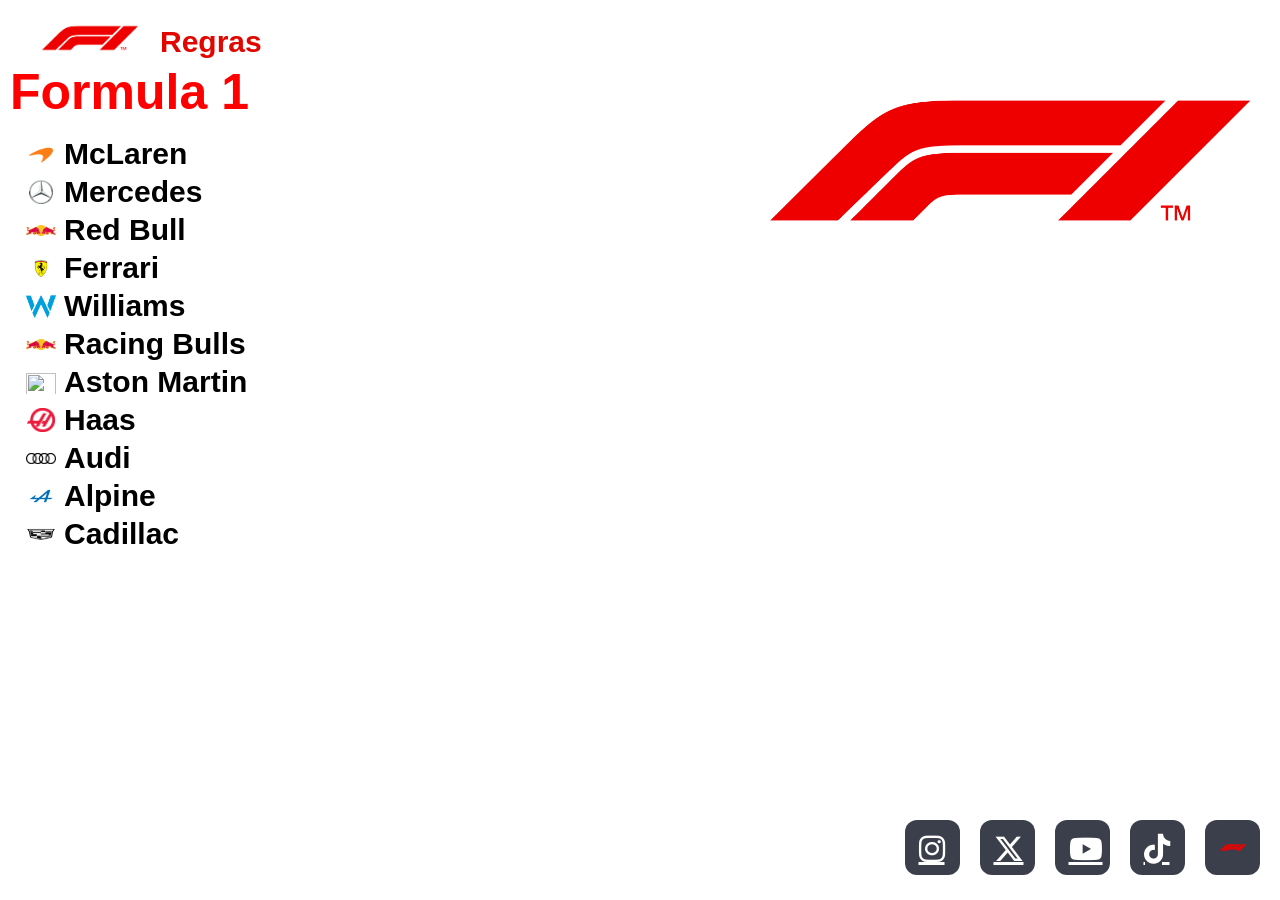
==== index.html @ 54fd1933 "Update index.html" ====
<!DOCTYPE html>
<html lang="pt-BR">
<head>
    <meta name="viewpoint" content="width=device-width,initial-scale=1.0">
    <meta charset="UTF-8">
    <title>Formula 1</title>
    <link rel="stylesheet" href="stylemain.css">
    <link rel="stylesheet" href="https://cdnjs.cloudflare.com/ajax/libs/font-awesome/6.5.0/css/all.min.css">
</head>
<body>

    <img src="logos/F1-logo.png" alt="F1 Logo" class="logo-formula1">


    <!-- Barra superior -->
    <div class="barra-topo">
        <a href="index.html" class="logo-home">
            <img src="logos/F1-logo.png" alt="F1">
       </a>

	   <a href="F1.html" class="regras">Regras</a>
    </div>

    <h1 class="titulo-menu">Formula 1</h1>

        
    </header>

    <!-- Aqui começa seu conteúdo (grid das equipes etc) -->
    <div class="conteudo">
       


    <div class="redes-f1">
      <a href="https://www.instagram.com/f1" target="_blank">
        <i class="fa-brands fa-instagram"></i>
      </a>
      <a href="https://twitter.com/F1" target="_blank">
        <i class="fa-brands fa-x-twitter"></i>
      </a>
      <a href="https://www.youtube.com/@Formula1" target="_blank">
        <i class="fa-brands fa-youtube"></i>
      </a>
      <a href="https://www.tiktok.com/@f1" target="_blank">
        <i class="fa-brands fa-tiktok"></i>
      </a>
      <a href="https://www.formula1.com/en/latest/article/the-state-of-play-at-every-f1-team-ahead-of-the-new-season.3JaqNQ8J9kSNCqtyzvw5ne" target="_blank">
        <img src="logos/F1-logo.png" alt="F1">
      </a>
    </div>

  

    <div class="container">
    
 <ul class="menu">
 <li>
 
  <a href="mclaren.html">
    <img src="icons/mclaren.png" class="team-icon"> McLaren
  </a>
</li>

<li>
  <a href="mercedes.html">
    <img src="icons/Mercedesa.png" class="team-icon"> Mercedes
  </a>

</li>

<li>
  <a href="redbull.html">
    <img src="icons/RB.png" class="team-icon"> Red Bull
  </a>
</li>


<li>
  <a href="ferrari.html">
    <img src="logos/ferrari.png" class="team-icon"> Ferrari
  </a>
</li>


<li>
  <a href="williams.html">
    <img src="icons/WilliamsF1.png" class="team-icon"> Williams
  </a>
</li>


<li>
  <a href="racingbulls.html">
    <img src="icons/RB.png" class="team-icon"> Racing Bulls
  </a>
</li>


<li>
  <a href="aston.html">
    <img src="logo/aston.png" class="team-icon"> Aston Martin
  </a>
</li>


<li>
  <a href="haas.html">
    <img src="icons/HaasF1.png" class="team-icon"> Haas
  </a>
</li>


<li>
  <a href="audi.html">
    <img src="icons/audif1.png" class="team-icon"> Audi
  </a>

</li>

<li>
  <a href="alpine.html">
    <img src="icons/Alpinef1.png" class="team-icon"> Alpine
  </a>
</li>


<li>
  <a href="cadillac.html">
    <img src="icons/Cadillacf1.png" class="team-icon"> Cadillac
  </a>
  </li>
  
 </ul>
 

</div>
  

    <script src="script.js"></script>
</body>

</html>
---- stylemain.css ----
Body {

	
	font-family: arial, helvetica, sans-serif;
	margin: 30px;
	padding: 0px;
}

p{
	color: red;
	font-size: 60px;
	text-align: center;
	text-transform: capitalize;

}

h6 {
	margin-top:200px;
	font-size:40px;
	
}

a{
	font-size:30px;
	color:red;
}




.escudo-F1 {
    width: 300px;
    display: block;
    margin: 20px auto 10px auto;
}

.titulo-menu {
    text-align: left;
    font-size: 50px;
    color: red;
    margin-bottom: 30px;
	margin-top:-20px;
	margin-left:10px;
}

.container {
    text-align: center;
}

.menu {
	list-style:none;
	padding:0;
    display: flex;
    flex-direction:column;
	align-items:flex-start;
    gap: 15px;
    justify-content: center; /* centraliza os links */
    
}

.menu  li {
list-style:none;
margin-top:-17px;
margin-left:20px;

}


.menu a {
    display: inline-flex;
    align-items: center;
    gap: 8px;
    text-decoration: none;
    font-weight: bold;
    color: black;
	padding:3px 6px;
	border-radius:6px;
    transition: 0.3s;
}

.menu a:hover {
    color: red; /* seu hover vermelho */
    transform: scale(1.006);
}

.team-icon {
    width: 30px;
    height: 24px;
    object-fit: contain;
}


/* Opcional: efeito glow */
.menu a:hover::after {
    content: "";
    position: absolute;
    inset: 0;
    border-radius: 8px;
    box-shadow: 0 0 15px currentColor; /* glow usando a cor do link */
    z-index: -1;
}

.logo{
	width:120px;
	transition:0.3s;
	cursor:pointer;
}

.logo:hover{
	transform:scale(1.08);
}

.logo-formula1{
  position: absolute;
    top: 20px;
    right: 20px;
    width: 500px;
	height:auto;


}
.barra-topo {
    display: flex;
    align-items: center;
    justify-content: flex-start; /* tudo na esquerda */
    gap: 20px; /* espaço entre logo e regras */
    padding: 10px 40px;
}

/* Logo */
.logo-home img {
    width: 100px;
    cursor: pointer;
    transition: 0.3s;
}

.logo-home img:hover {
    transform: scale(1.05);
}

/* Regras */
.regras {
    text-decoration: none;
    font-weight: bold;
    font-size: 30px;
    color: #e10600;
    transition: 0.3s;
}

.regras:hover {
    color: black;
}



/* Logo */
.logo {
    width: 120px;
    transition: 0.3s;
    cursor: pointer;
}

.logo:hover {
    transform: scale(1.05);
}

.topo {
    margin-top: 10px;
}

.redes-f1 {
    position: fixed;
    bottom: 20px;
    right: 20px;
    display: flex;
    gap: 15px;
}

.redes-f1 a {
    width: 50px;
    height: 50px;
    background: #3a3f4b;
    display: flex;
    align-items: center;
    justify-content: center;
    border-radius: 12px;
    transition: 0.3s;
}

.redes-f1 a:hover {
    transform: scale(1.1);
}

.redes-f1 i,
.redes-f1 img {
    width: 28px;
    height: 28px;
    object-fit: contain;
    color: white;
}


/*regras*/
.banner-regras {
    position: relative;
    height: 500px;
    background-image: url("pilotos/pilotos.jpg");
    background-size: cover;
    background-position: center 47%;
    background-repeat: no-repeat;
    overflow: hidden;
}

/* Título no canto superior esquerdo */
.conteudo-banner-regras {
    position: absolute;
    top: 30px;
    left: 40px;
    color: white;
}

.conteudo-banner-regras h1 {
    font-size: 40px;
    letter-spacing: 3px;
    margin: 0;
}

/* Logo F1 no canto superior direito */
.logo-f1 {
    position: absolute;
    top: 20px;
    right: 20px;
    width: 200px;
}



/*pneus*/

.banner-pneu {
    position: relative;
    height: 300px;
    background-image: url("pneus/pneus.png");
    background-size: cover;
    background-position: center;
    overflow: hidden;
    display: flex;
    align-items: center;
    padding-left: 60px;
    transition: 0.4s ease;
	margin-top:300px;
}






/* Texto */
.conteudo-pneu {
    position: absolute;
	top:40px;
	left:60px;
    z-index: 2;
    color: red;
}

.conteudo-pneu h1 {
    font-size: 50px;
    margin: 0px;
    letter-spacing: 3px;
}

.conteudo-pneu p {
    font-size: 18px;
	color:#ff3c3c;
}

/* Imagem do pneu */
.img-pneu {
    position: absolute;
	top:40px;
    right: 80px;
    bottom: 0;
    height: 25%;
    transition: transform 0.5s ease;
    z-index: 2;
}

/* Hover */
.banner-pneu:hover .img-pneu {
    transform: scale(1.1) rotate(15deg);
}

.intro-pneus {
    padding: 20px 10px;
    background-color: black;
    color: #222;
    line-height: 1.6;
}

.intro-pneus p {
    font-size: 30px;

}

.tipos-pneus {
    padding: 80px 120px;
    background-color: #f4f4f4;
}

.tipos-pneus {
    padding: 80px 120px;
    background-color: #f4f4f4;
    display: grid;
    grid-template-columns: repeat(3, 1fr);
    gap: 30px;
}

.tipos-pneus h2 {
    grid-column: 1 / -1;
    font-size: 40px;
    margin-bottom: 20px;
}

.card-pneu {
    background: black;
    padding: 25px;
    border-radius: 12px;
    box-shadow: 0 8px 20px rgba(0,0,0,0.08);
    transition: 0.3s ease;
    text-align: center;
}

.card-pneu img {
    width: 80%;
    height: 180px;
    object-fit: contain;
    margin-bottom: 15px;
}

.card-pneu:hover {
    transform: translateY(-8px);
}

.card-pneu h3 {
    margin-bottom: 10px;
	color:white;
}

.card-pneu p {
    font-size: 15px;
    color: #fff;
}



.titulo-tabela{
	color:black;
	


}
.tabela-calendario {
  width: 100%;
  border-collapse: collapse;
  margin-top: 20px;
  margin-bottom:100px;

}

.tabela-calendario th, .tabela-calendario td {
  border: 3px solid #000;
  padding: 10px;
}

.tabela-calendario th {
  background-color: #222;    
  color: #fff;
}

.tabela-calendario tr:nth-child(even) {
  background-color: #f2f2f2; 
}

.tabela-calendario tr:hover {
  background-color: #ffe600;
}

.gp,
.pais{
  display: flex;
  align-items: center;
  gap: 8px;
}

.gp img{
  width: 30px;
  height: auto;
}

.pais img{
  width: 24px;
  height: auto;
}

.hero-f1 {
  background: linear-gradient(135deg, #e10600, #000);
  color: white;
  padding: 40px;
  border-radius: 12px;
  margin-bottom: 30px;
  text-align: center;
}

.hero-f1 h1 {
  font-size: 70px;
  margin-bottom: 10px;
  color:#e10600;
}

.hero-f1 p {
  font-size: 30px;
  opacity: 0.9;
}

.fim-semana-f1 {
  display: flex;
  justify-content: space-around;
  gap: 20px;
  margin: 50px 0;
  flex-wrap: wrap;
  margin-top:300px;
}

.card-fim-semana {
  position: relative;
  width: 300px;
  background-color: #1e1e1e;
  color: white;
  border-radius: 15px;
  overflow: hidden;
  text-align: center;
  transition: transform 0.3s ease;
}

.card-fim-semana:hover {
  transform: scale(1.05);
}

.card-fim-semana img {
  width: 100%;
  height: 200px;
  object-fit: cover;
}

.card-fim-semana h2 {
  margin: 15px 0 10px;
  font-size: 20px;
}

.card-fim-semana p {
  font-size: 14px;
  padding: 0 10px 15px;
  line-height: 1.5;
}
.card-fim-semana:nth-child(4) {
    border: 2px solid #e10600;
}


.pontuacao-f1 {
  display: flex;
  justify-content: center;
  gap: 40px;
  padding: 60px 10%;
  flex-wrap: wrap;
  margin-top:200px;
}

.card-pontos {
  background-color: #1e1e1e;
  color: white;
  width: 330px;
  padding: 15px;
  border-radius: 15px;
  transition: 0.3s;
}

.card-pontos h2 {
  margin-bottom: 15px;
  font-size: 20px;
  color: #e10600;
}

.card-pontos ul {
  list-style: none;
  padding: 0;
}

.card-pontos li {
  padding: 5px 0;
  border-bottom: 1px solid #333;
}

.card-pontos:hover {
  transform: scale(1.05);
}

.sprint {
  border: 2px solid #e10600;
}


.bandeiras {
  padding: 60px 20px;
  text-align: center;
}

.container-cards {
  display: flex;
  justify-content: center;
  gap: 30px;
  flex-wrap: wrap;
}

.card {
  width: 300px;
  background: black;
  border-radius: 15px;
  overflow: hidden;
  box-shadow: 0 8px 20px rgba(0,0,0,0.15);
  transition: 0.3s;
}

.card:hover {
  transform: translateY(-10px);
}

.card img {
  width: 100%;
  height: 180px;
  object-fit: cover;
}

.card h3 {
  margin: 15px 0 10px;
  color:red;
}

.card p {
  padding: 0 15px 20px;
  font-size: 15px;
}

/* Seção */
.regras-corrida {
  padding: 60px 20px;
  text-align: center;
}

/* Container que organiza lado a lado */
.container-regras {
  display: flex;
  justify-content: center;
  gap: 30px;
  flex-wrap: wrap;
}

/* Card */
.card-regra {
  width: 280px;
  background: #1e1e1e;
  color: white;
  border-radius: 15px;
  overflow: hidden;
  box-shadow: 0 8px 20px rgba(0,0,0,0.3);
  transition: 0.3s;
}

/* Efeito hover */
.card-regra:hover {
  transform: translateY(-10px);
}

/* Imagem */
.card-regra img {
  width: 100%;
  height: 170px;
  object-fit: cover;
}

/* Título */
.card-regra h3 {
  margin: 15px 0 10px;
  font-size: 18px;
  color: #e10600;
}

/* Texto */
.card-regra p {
  padding: 0 15px 20px;
  font-size: 14px;
  line-height: 1.4;
}



.card:nth-child(1) { border-top: 5px solid orange; }
.card:nth-child(2) { border-top: 5px solid yellow; }
.card:nth-child(3) { border-top: 5px solid red; }
.card:nth-child(4) { border-top: 5px solid green; }

.titulo-Safety{
	margin-top:200px;
}





.penalidades{
	padding:40px 20px;
	text-align:center;
}
.Container-penalidades{
	display:flex;
	justify-content:center;
	gap:25px;
	flex-wrap:wrap;
	align-items:flex-start;
}
.card-penalidades{
	width:160px;
	background:#1e1e1e;
	color:white;
	padding:20px;
	border-radius:15px;
	box-shadow:0 8px 20px rgba(0,0,0,0.3);
	transition:0.3s;
}
.card-penalidades:hover{
	transform:translateY(-8px);
}
.card-penalidades h3{
	color:#e10600;
	margin-bottom:30px;
	
}
.card-penalidades p {
	font-size:14px;
	line-height:1.4;
}
.titulo-secao-penalidades{
	margin-top:200px;
}

.redes-f1 {
  position: relative;
}

.redes-f1 {
  position: absolute;
  bottom: 25px;
  right: 20px;
  display: flex;
  gap: 20px;
  z-index:3;
}

.redes-f1 a {
  width: 55px;
  height: 55px;
  display: flex;
  align-items: center;
  justify-content: center;
  color:white;
  background: #3a3f4b; /* mesma cor do McLaren */
  border-radius: 12px; /* quadrado com canto arredondado */
  transition: 0.3s;
}

.redes-f1 a:hover {
  background: #DC0000;
  box-shadow:0 0 15px #DC0000;
}

.redes-f1 img {
  width: 28px;
  height: 28px;
  object-fit: contain;
}


	
 
/*mclaren*/
/* ===== BANNER ===== */
.banner-mclaren {
    position: relative;
    width: 100%;
    height: 70vh;
    overflow: hidden;
}

/* IMAGEM FUNDO */
.bg-mclaren {
    position: absolute;
    inset: 0;
    width: 100%;
    height: 100%;
    object-fit: cover;
    object-position: center;
    transition: transform 0.6s ease;
}


/* OVERLAY PAPAYA */
.banner-mclaren::after {
    content: "";
    position: absolute;
    inset: 0;
    background: linear-gradient(
        to right,
        rgba(0,0,0,0.6),
        rgba(255,135,0,0.25)
    );
    z-index: 1;
}

/* CONTEÚDO */
.conteudo-mclaren {
    position: absolute;
    inset: 0;
    z-index: 2;
}

/* NOME */
.conteudo-mclaren h1 {
    position: absolute;
    top: 40px;
    left: 40px;
    margin-top:-45px;
    font-size: 55px;
    font-weight: bold;
    letter-spacing: 3px;
    color: #FF8700;
    transition: 0.4s ease;
}

/* LINHA ANIMADA */
.conteudo-mclaren h1::after {
    content: "";
    display: block;
    width: 0;
    height: 4px;
    background: #FF8700;
    margin-top: 8px;
    transition: 0.4s ease;
}

/* LOGO */
.logo-mclaren {
    position: absolute;
    top: -40px;
    right: 40px;
    width: 300px;
    height: auto;
    transition: 0.3s ease;
}

/* TÍTULOS */
.titulos-mclaren {
    position: absolute;
    bottom: 40px;
    left: 40px;

    display: grid;
    grid-template-columns: repeat(2, auto);
    gap: 8px 25px;

    color: white;
    font-weight: bold;
}

.titulos-mclaren div {
    transition: 0.3s ease;
}

.grid-pilotos-mclaren{
    display: flex;
    justify-content: center;
    gap: 40px;
    margin-top: 200px;
}

/* ===== HOVER ===== */

/* Zoom no fundo */
.banner-mclaren:hover .bg-mclaren {
    transform: scale(1.05);
}

/* Glow papaya */
.banner-mclaren:hover h1 {
    text-shadow: 0 0 15px #FF8700;
}

/* Linha aparece */
.banner-mclaren:hover h1::after {
    width: 100%;
}

/* Títulos sobem */
.banner-mclaren:hover .titulos-mclaren div {
    transform: translateY(-5px);
}

/* Logo cresce */
.banner-mclaren:hover .logo-mclaren {
    transform: scale(1.08);
}

/* Leve brilho */
.banner-mclaren:hover {
    filter: brightness(1.05);
}

body {
    margin: 0;
    font-family: Arial, sans-serif;
}

/* Seção principal */
.info {
    width: 100%;
    padding: 60px 0;
    display: flex;
    justify-content: center;
}

body{
  margin:0;
  font-family: Arial, sans-serif;
}

.mclaren-stats{
  min-height:100vh;
  padding:80px 20px;
  text-align:center;

  background: 
    linear-gradient(to bottom, rgba(0,0,0,0.85), rgba(0,0,0,0.9)),
    url("mcl25.avif"); /* coloca sua imagem aqui */

  background-size:cover;
  background-position:center;
  background-attachment:fixed;
}

.titulo{
  color:white;
  font-size:40px;
  margin-bottom:60px;
  letter-spacing:2px;
  position:relative;
}

.titulo::after{
  content:"";
  width:150px;
  height:4px;
  background:#ff8000;
  display:block;
  margin:15px auto 0;
  box-shadow:0 0 15px #ff8000;
}

.cards{
  display:flex;
  justify-content:center;
  gap:30px;
  flex-wrap:wrap;
}

.card{
  background:rgba(20,20,20,0.95);
  width:240px;
  padding:35px 20px;
  border-radius:20px;
  color:white;
  transition:0.4s;
  border:1px solid rgba(255,128,0,0.3);
  box-shadow:0 0 20px rgba(255,128,0,0.2);
}

.card h3{
  font-size:48px;
  color:#ff8000;
  margin:0 0 15px 0;
  text-shadow:0 0 15px #ff8000;
}

.card p{
  font-size:16px;
  opacity:0.9;
}

.card:hover{
  transform:translateY(-12px);
  box-shadow:0 0 35px #ff8000;
  border:1px solid #ff8000;
}


.card-piloto-norris{
    position: relative;
    width: 700px;
    height: 250px;
    overflow: hidden;
    border-radius: 15px;
    display: block;
    text-decoration: none;
	margin-bottom:100px;
}

.card-piloto-norris img{
    width: 100%;
    height: 100%;
    object-fit: cover;
    display: block;
}


.overlay-norris,
.overlay-piastri{
    position: absolute;
    inset: 0;

    background: linear-gradient(
        to top,
        rgba(0,0,0,0.8) 0%,
        rgba(0,0,0,0.4) 50%,
        rgba(0,0,0,0.1) 100%
    );

    display: flex;
    flex-direction: column;
    justify-content: flex-end;
    align-items: center;

    padding-bottom: 30px;

    opacity: 0;
    transition: 0.4s ease;
}

.overlay-norris h2,
.overlay-piastri h2{
    color: white;
    font-size: 26px;
    margin-bottom: 5px;

    transform: translateY(20px);
    opacity: 0;
    transition: 0.4s ease;
}



.overlay-norris p,
.overlay-piastri p{
    color: white;
    font-size: 14px;
    letter-spacing: 1px;

    padding: 6px 14px;
    border: 1px solid white;
    border-radius: 20px;

    transform: translateY(20px);
    opacity: 0;
    transition: 0.4s ease;
}

.card-piloto-norris:hover .overlay-norris,
.card-piloto-piastri:hover .overlay-piastri{
    opacity: 1;
}

.card-piloto-norris:hover h2,
.card-piloto-norris:hover p,
.card-piloto-piastri:hover h2,
.card-piloto-piastri:hover p{
    transform: translateY(0);
    opacity: 1;
}

.card-piloto-norris:hover img,
.card-piloto-piastri:hover img{
    transform: scale(1.08);
    transition: 0.5s ease;
}

.card-piloto-piastri{
    position: relative;
    width: 700px;
    height: 250px;
    overflow: hidden;
    border-radius: 15px;
    display: block;
    text-decoration: none;
	margin-bottom:200px;
}

.card-piloto-piastri img{
    width: 100%;
    height: 100%;
    object-fit: cover;
    display: block;
}





.lideranca{
  padding:80px 20px;
  background:#0d0d0d;
  text-align:center;
}

.titulo-lideranca{
  font-size:36px;
  color:white;
  margin-bottom:60px;
  position:relative;
}

.titulo-lideranca::after{
  content:"";
  width:180px;
  height:4px;
  background:#ff8000;
  display:block;
  margin:15px auto 0;
  box-shadow:0 0 15px #ff8000;
}

.container-lideranca{
  display:flex;
  justify-content:center;
  gap:30px;
  flex-wrap:wrap;
}

.card-lider{
  background:#1a1a1a;
  width:260px;
  border-radius:20px;
  padding:25px 20px;
  color:white;
  transition:0.4s;
  border:1px solid rgba(255,128,0,0.3);
}

.card-lider img{
  width:100%;
  height:260px;
  object-fit:cover;
  border-radius:15px;
  margin-bottom:15px;
}

.card-lider h3{
  margin:10px 0 5px;
  font-size:20px;
}

.card-lider span{
  display:block;
  color:#ff8000;
  font-weight:bold;
  margin-bottom:10px;
}

.card-lider p{
  font-size:20px;
  opacity:0.8;
}

.card-lider:hover{
  transform:translateY(-10px);
  box-shadow:0 0 30px #ff8000;
}


.eras{
  background:#ff8000;
  color:white;
  padding:80px 20px;
  text-align:center;
}

.titulo-eras{
  font-size:38px;
  margin-bottom:50px;
  position:relative;
  color:black;
}

.titulo-eras::after{
  content:"";
  width:160px;
  height:4px;
  background:#ff8000;
  display:block;
  margin:15px auto 0;
  box-shadow:0 0 15px #000000;
}

.timeline{
  display:flex;
  justify-content:center;
  gap:15px;
  flex-wrap:wrap;
  margin-bottom:50px;
}

.timeline button{
  background:#1a1a1a;
  border:1px solid rgba(255,128,0,0.4);
  color:white;
  padding:12px 18px;
  border-radius:30px;
  cursor:pointer;
  transition:0.3s;
}

.timeline button:hover{
  background:#000000;
}

.timeline .ativo{
  background:#000000;
  box-shadow:0 0 15px #000000;
}

.conteudo-era{
  max-width:800px;
  margin:0 auto;
  animation:fade 0.4s ease-in-out;
}

.conteudo-era h3{
  font-size:28px;
  margin-bottom:20px;
}

.conteudo-era p{
  font-size:17px;
  line-height:1.6;
  opacity:0.9;
  color:black;
}

@keyframes fade{
  from{opacity:0; transform:translateY(10px);}
  to{opacity:1; transform:translateY(0);}
}




.eras {
    padding: 40px;
    text-align: center;
	color:black;
}

.titulo-eras {
    color: orange;
    margin-bottom: 20px;
}

.botoes-eras button {
    background: #222;
    color: white;
    border: 1px solid orange;
    padding: 10px 20px;
    margin: 5px;
    cursor: pointer;
    transition: 0.3s;
}

.botoes-eras button:hover {
    background: black;
    color: orange;
}

.conteudo-era {
    margin-top: 30px;
}

#mclaren-timeline {
    display: flex;
    justify-content: center;
    gap: 20px;
    flex-wrap: wrap;
    margin-top: 30px;
	color:black;
}

.mclaren-timeline-item {
    width: 200px;
    text-align: center;
	color:black;
}

.mclaren-timeline-item img {
    width: 100%;
    height: 130px;
    object-fit: cover;
    border-radius: 10px;
    transition: 0.3s;
}

.mclaren-timeline-item img:hover {
    transform: scale(1.05);
    box-shadow: 0 0 15px black;
}

.mclaren-timeline-year {
    color: black;
    font-weight: bold;
    margin-bottom: 8px;
}

.redes-banner-mclaren a {
  font-size: 32px;
  color: white;
  background: rgba(0,0,0,0.6);
  padding: 10px;
  border-radius: 10px;
 
}

.banner-mclaren {
  position: relative;
}

.redes-banner-mclaren {
  position: absolute;
  bottom: -10px;
  right: -1150px;
  display: flex;
  gap: 10px;
}

.redes-banner-mclaren img {
  width: 35px;
}

.redes-banner-mclaren a:hover {
  background: #ff8000;
  transform: scale(1.15);
}




/*mercedes*/


 /* ===== BANNER ===== */
.banner-mercedes {
    position: relative;
    width: 100%;
    height: 70vh;
    overflow: hidden;
}

/* IMAGEM FUNDO */
.bg-mercedes {
    position: absolute;
    inset: 0;
    width: 100%;
    height: 100%;
    object-fit: cover;
    object-position: center;
    transition: transform 0.6s ease;
}

/* OVERLAY */
.banner-mercedes::after {
    content: "";
    position: absolute;
    inset: 0;
    background: linear-gradient(
        to right,
        rgba(0,0,0,0.7),
        rgba(0,210,190,0.2)
    );
    z-index: 1;
}

/* CONTEÚDO */
.conteudo-mercedes {
    position: absolute;
    inset: 0;
    z-index: 2;
}

/* NOME */
.conteudo-mercedes h1 {
    position: absolute;
    top: 40px;
    left: 40px;
    margin-top:-45px;
    font-size: 50px;
    font-weight: bold;
    letter-spacing: 2px;
    color: #00D2BE;
    transition: 0.4s ease;
}

/* Linha animada */
.conteudo-mercedes h1::after {
    content: "";
    display: block;
    width: 0;
    height: 4px;
    background: #00D2BE;
    margin-top: 8px;
    transition: 0.4s ease;
}

/* LOGO */
.logo-mercedes {
    position: absolute;
    top: 40px;
    right: 40px;
    width: 300px;
    height: auto;
    transition: 0.3s ease;
	margin-top:-145px;
}

/* TÍTULOS */
.titulos-mercedes {
    position: absolute;
    bottom: 40px;
    left: 40px;

    display: grid;
    grid-template-columns: repeat(2, auto);
    gap: 8px 25px;

    color: white;
    font-weight: bold;
}

.titulos-mercedes div {
    transition: 0.3s ease;
}

/* ===== HOVER ===== */

/* Zoom no fundo */
.banner-mercedes:hover .bg-mercedes {
    transform: scale(1.05);
}

/* Glow verde */
.banner-mercedes:hover h1 {
    text-shadow: 0 0 15px #00D2BE;
}

/* Linha aparece */
.banner-mercedes:hover h1::after {
    width: 100%;
}

/* Títulos sobem */
.banner-mercedes:hover .titulos-mercedes div {
    transform: translateY(-5px);
}

/* Logo aumenta */
.banner-mercedes:hover .logo-mercedes {
    transform: scale(1.08);
}

/* Leve brilho */
.banner-mercedes:hover {
    filter: brightness(1.05);
}

.lideranca-mercedes{
  padding:80px 20px;
  background:#111111;
  text-align:center;
}

.titulo-lideranca-mercedes{
  font-size:36px;
  color:#00D2BE;
  margin-bottom:60px;
  position:relative;
}

.titulo-lideranca-mercedes::after{
  content:"";
  width:180px;
  height:4px;
  background:#000000;
  display:block;
  margin:15px auto 0;
  box-shadow:0 0 15px #00D2BE;
}

.container-lideranca-mercedes{
  display:flex;
  justify-content:center;
  gap:30px;
  flex-wrap:wrap;
}

.card-lider-mercedes{
  background:#00D2BE;
  width:260px;
  border-radius:20px;
  padding:25px 20px;
  color:white;
  transition:0.4s;
  border:1px solid rgba(255,128,0,0.3);
}

.card-lider-mercedes img{
  width:100%;
  height:260px;
  object-fit:cover;
  border-radius:15px;
  margin-bottom:15px;
}

.card-lider-mercedes h3{
  margin:10px 0 5px;
  font-size:20px;
}

.card-lider-mercedes span{
  display:block;
  color:#000000;
  font-weight:bold;
  margin-bottom:10px;
}

.card-lider-mercedes p{
  font-size:20px;
  opacity:0.8;
  color:#000000;
}

.card-lider-mercedes:hover{
  transform:translateY(-10px);
  box-shadow:0 0 30px #000000;
}

.banner-mercedes {
  position: relative;
}

.redes-banner-mercedes {
  position: absolute;
  bottom: -25px;
  right: -1150px;
  display: flex;
  gap: 20px;
}

.redes-banner-mercedes a {
  width: 55px;
  height: 55px;
  display: flex;
  align-items: center;
  justify-content: center;
  color:white;
  background: #3a3f4b; /* mesma cor do McLaren */
  border-radius: 12px; /* quadrado com canto arredondado */
  transition: 0.3s;
}

.redes-banner-mercedes a:hover {
  background: #00D2BE; /* verde Mercedes */
  transform: scale(1.1);
}

.redes-banner-mercedes img {
  width: 28px;
  height: 28px;
  object-fit: contain;
}





/*redbull*/
/* ===== BANNER ===== */
.banner-redbull {
    position: relative;
    width: 100%;
    height: 70vh;
    overflow: hidden;
}

/* IMAGEM FUNDO */
.bg-redbull {
    position: absolute;
    inset: 0;
    width: 100%;
    height: 100%;
    object-fit: cover;
    object-position: center;
    transition: transform 0.6s ease;
}

/* OVERLAY AZUL */
.banner-redbull::after {
    content: "";
    position: absolute;
    inset: 0;
    background: linear-gradient(
        to right,
        rgba(0,0,0,0.6),
        rgba(30,65,255,0.25)
    );
    z-index: 1;
}

/* CONTEÚDO */
.conteudo-redbull {
    position: absolute;
    inset: 0;
    z-index: 2;
}

/* NOME */
.conteudo-redbull h1 {
    position: absolute;
    top: 40px;
    left: 40px;
    margin-top:-45px;
    font-size: 55px;
    font-weight: bold;
    letter-spacing: 3px;
    color: #1E41FF;
    transition: 0.4s ease;
}

/* LINHA ANIMADA */
.conteudo-redbull h1::after {
    content: "";
    display: block;
    width: 0;
    height: 4px;
    background: #1E41FF;
    margin-top: 8px;
    transition: 0.4s ease;
}

/* LOGO */
.logo-redbull {
    position: absolute;
    top: 40px;
    right: 40px;
    width: 200px;
    height: auto;
    transition: 0.3s ease;
}

/* TÍTULOS */
.titulos-redbull {
    position: absolute;
    bottom: 40px;
    left: 40px;

    display: grid;
    grid-template-columns: repeat(2, auto);
    gap: 8px 25px;

    color: white;
    font-weight: bold;
}

.titulos-redbull div {
    transition: 0.3s ease;
}

/* ===== HOVER ===== */

/* Zoom no fundo */
.banner-redbull:hover .bg-redbull {
    transform: scale(1.05);
}

/* Glow azul */
.banner-redbull:hover h1 {
    text-shadow: 0 0 15px #1E41FF;
}

/* Linha aparece */
.banner-redbull:hover h1::after {
    width: 100%;
}

/* Títulos sobem */
.banner-redbull:hover .titulos-redbull div {
    transform: translateY(-5px);
}

/* Logo cresce */
.banner-redbull:hover .logo-redbull {
    transform: scale(1.08);
}

/* Leve brilho */
.banner-redbull:hover {
    filter: brightness(1.05);
}



.banner-redbull {
  position: relative;
}

.redes-banner-redbull {
  position: absolute;
  bottom: -25px;
  right: -1150px;
  display: flex;
  gap: 20px;
}

.redes-banner-redbull a {
  width: 55px;
  height: 55px;
  display: flex;
  align-items: center;
  justify-content: center;
  color:white;
  background: #3a3f4b; /* mesma cor do McLaren */
  border-radius: 12px; /* quadrado com canto arredondado */
  transition: 0.3s;
}

.redes-banner-redbull a:hover {
  background: #0600ef; /* verde Mercedes */
  transform: scale(1.1);
}

.redes-banner-redbull img {
  width: 28px;
  height: 28px;
  object-fit: contain;
}


  
/*ferrari*/


/* Banner */
.banner-ferrari {
    position: relative;
    width: 100%;
    height: 70vh;
    overflow: hidden;
}

/* SOMENTE imagem de fundo */
.bg-ferrari {
    width: 100%;
    height: 100%;
    object-fit: cover;
    object-position: center right;
    transition: transform 0.6s ease;
}

/* Overlay */
.banner-ferrari::after {
    content: "";
    position: absolute;
    inset: 0;
    background: linear-gradient(
        to right,
        rgba(0,0,0,0.2),
        rgba(220,0,0,0.25));
    z-index: 1;
	    pointer-events:none;

}

/* Conteúdo */
.conteudo-ferrari {
    position: absolute;
    inset: 0;
    z-index: 2;
}

/* Nome */
.conteudo-ferrari h1 {
    position: absolute;
    top: 40px;
    left: 40px;
    font-size: 55px;
    color: #DC0000;
    margin-top:-45px;
}

.conteudo-ferrari h1::after {
    content: "";
    display: block;
    width: 0;
    height: 4px;
    background: #DC0000;
    margin-top: 8px;
    transition: 0.4s ease;
}



/* LOGO (agora não será afetada) */
.logo-ferrari {
    position: absolute;
    top: 40px;
    right: 40px;
    width: 300px;
    height: auto;
}

/* Títulos */
.titulos-ferrari {
    position: absolute;
    bottom: 190px;
    left: 40px;

    display: grid;
    grid-template-columns: repeat(2, auto);
    gap: 8px 25px;
    
	color: white;
	font-size:18px;
	font-weight:bold;
}

/* Zoom no fundo */
.banner-ferrari:hover .bg-ferrari {
    transform: ;
}

/* Glow no nome */
.banner-ferrari:hover h1 {
    text-shadow: 0 0 15px #DC0000;
}

/* Linha animada abaixo do nome */
.banner-ferrari:hover h1::after {
    width: 100%;
}

/* Títulos sobem levemente */
.banner-ferrari:hover .titulos-ferrari div {
    transform: translateY(-5px);
}

/* Logo aumenta */
.banner-ferrari:hover .logo-ferrari {
    transform: scale(1.08);
}

.banner-ferrari {
  position: relative;
}

.redes-banner-ferrari {
  position: absolute;
  bottom: -25px;
  right: -1150px;
  display: flex;
  gap: 20px;
  z-index:3;
}

.redes-banner-ferrari a {
  width: 55px;
  height: 55px;
  display: flex;
  align-items: center;
  justify-content: center;
  color:white;
  background: #3a3f4b; /* mesma cor do McLaren */
  border-radius: 12px; /* quadrado com canto arredondado */
  transition: 0.3s;
}

.redes-banner-ferrari a:hover {
  background: #DC0000;
  box-shadow:0 0 15px #DC0000;
}

.redes-banner-ferrari img {
  width: 28px;
  height: 28px;
  object-fit: contain;
}



 /*willians*/
/* ===== BANNER ===== */
.banner-williams {
    position: relative;
    width: 100%;
    height: 70vh;
    overflow: hidden;
}

/* IMAGEM FUNDO */
.bg-williams {
    position: absolute;
    inset: 0;
    width: 100%;
    height: 100%;
    object-fit: cover;
    object-position: center;
    transition: transform 0.6s ease;
}

/* OVERLAY AZUL */
.banner-williams::after {
    content: "";
    position: absolute;
    inset: 0;
    background: linear-gradient(
        to right,
        rgba(0,0,0,0.6),
        rgba(4,30,66,0.4)
    );
    z-index: 1;
}

/* CONTEÚDO */
.conteudo-williams {
    position: absolute;
    inset: 0;
    z-index: 2;
}

/* NOME */
.conteudo-williams h1 {
    position: absolute;
    top: 40px;
    left: 40px;
    margin-top:-45px;
    font-size: 55px;
    font-weight: bold;
    letter-spacing: 3px;
    color: white;
    transition: 0.4s ease;
}

/* LINHA BRANCA */
.conteudo-williams h1::after {
    content: "";
    display: block;
    width: 0;
    height: 4px;
    background: white;
    margin-top: 8px;
    transition: 0.4s ease;
}

/* LOGO */
.logo-williams {
    position: absolute;
    top: 40px;
    right: 40px;
    width: 300px;
    height: auto;
    transition: 0.3s ease;
}

/* TÍTULOS */
.titulos-williams {
    position: absolute;
    bottom: 40px;
    left: 40px;

    display: grid;
    grid-template-columns: repeat(2, auto);
    gap: 8px 25px;

    color: white;
    font-weight: bold;
}

.titulos-williams div {
    transition: 0.3s ease;
}

/* ===== HOVER ===== */

/* Zoom fundo */
.banner-williams:hover .bg-williams {
    transform: scale(1.05);
}

/* Linha branca aparece */
.banner-williams:hover h1::after {
    width: 100%;
}

/* Títulos sobem */
.banner-williams:hover .titulos-williams div {
    transform: translateY(-5px);
}

/* Logo cresce */
.banner-williams:hover .logo-williams {
    transform: scale(1.08);
}

/* Leve brilho */
.banner-williams:hover {
    filter: brightness(1.05);
}


.banner-williams {
  position: relative;
}

.redes-banner-williams {
  position: absolute;
  bottom: -25px;
  right: -1150px;
  display: flex;
  gap: 20px;
  z-index:3;
}

.redes-banner-williams a {
  width: 55px;
  height: 55px;
  display: flex;
  align-items: center;
  justify-content: center;
  color:white;
  background: #3a3f4b; /* mesma cor do McLaren */
  border-radius: 12px; /* quadrado com canto arredondado */
  transition: 0.3s;
}

.redes-banner-williams a:hover {
  background: #005aff;
  box-shadow:0 0 15px #000000;
}

.redes-banner-williams img {
  width: 28px;
  height: 28px;
  object-fit: contain;
}







 /*rb*/
/* ===== BANNER ===== */
.banner-rb {
    position: relative;
    width: 100%;
    height: 70vh;
    overflow: hidden;
}

/* IMAGEM FUNDO */
.bg-rb {
    position: absolute;
    inset: 0;
    width: 100%;
    height: 100%;
    object-fit: cover;
    object-position: center;
    transition: transform 0.6s ease;
}

/* OVERLAY ESCURO AZULADO */
.banner-rb::after {
    content: "";
    position: absolute;
    inset: 0;
    background: linear-gradient(
        to right,
        rgba(0,0,0,0.7),
        rgba(10,20,40,0.5)
    );
    z-index: 1;
}

/* CONTEÚDO */
.conteudo-rb {
    position: absolute;
    inset: 0;
    z-index: 2;
}

/* NOME */
.conteudo-rb h1 {
    position: absolute;
    top: 40px;
    left: 40px;
    margin-top:-45px;
    font-size: 55px;
    font-weight: bold;
    letter-spacing: 3px;
    color: white;
    transition: 0.4s ease;
}

/* LINHA ANIMADA */
.conteudo-rb h1::after {
    content: "";
    display: block;
    width: 0;
    height: 4px;
    background: #1E5BFF; /* azul destaque */
    margin-top: 8px;
    transition: 0.4s ease;
}

/* LOGO */
.logo-rb {
    position: absolute;
    top: 40px;
    right: 10px;
    width: 300px;
    height: auto;
    transition: 0.3s ease;
}

/* TÍTULOS */
.titulos-rb {
    position: absolute;
    bottom: 40px;
    left: 40px;

    display: flex;
    gap: 25px;

    color: white;
    font-weight: bold;
}

.titulos-rb div {
    transition: 0.3s ease;
}

/* ===== HOVER ===== */

/* Zoom fundo */
.banner-rb:hover .bg-rb {
    transform: scale(1.05);
}

/* Linha aparece */
.banner-rb:hover h1::after {
    width: 100%;
}

/* Títulos sobem */
.banner-rb:hover .titulos-rb div {
    transform: translateY(-5px);
}

/* Logo cresce */
.banner-rb:hover .logo-rb {
    transform: scale(1.08);
}

/* Brilho leve */
.banner-rb:hover {
    filter: brightness(1.08);
}



.banner-rb {
  position: relative;
}

.redes-banner-rb {
  position: absolute;
  bottom: -25px;
  right: -1150px;
  display: flex;
  gap: 20px;
  z-index:3;
}

.redes-banner-rb a {
  width: 55px;
  height: 55px;
  display: flex;
  align-items: center;
  justify-content: center;
  color:white;
  background: #3a3f4b; /* mesma cor do McLaren */
  border-radius: 12px; /* quadrado com canto arredondado */
  transition: 0.3s;
}

.redes-banner-rb a:hover {
  background: #1E41FF;
  box-shadow:0 0 15px #000000;
}

.redes-banner-rb img {
  width: 28px;
  height: 28px;
  object-fit: contain;
}












 /*aston*/
/* ===== BANNER ===== */
.banner-aston {
    position: relative;
    width: 100%;
    height: 70vh;
    overflow: hidden;
}

/* IMAGEM FUNDO */
.bg-aston {
    position: absolute;
    inset: 0;
    width: 100%;
    height: 100%;
    object-fit: cover;
    object-position: center;
    transition: transform 0.6s ease;
}

/* OVERLAY VERDE ESCURO */
.banner-aston::after {
    content: "";
    position: absolute;
    inset: 0;
    background: linear-gradient(
        to right,
        rgba(0,0,0,0.7),
        rgba(0,87,63,0.4)
    );
    z-index: 1;
}

/* CONTEÚDO */
.conteudo-aston {
    position: absolute;
    inset: 0;
    z-index: 2;
}

/* NOME */
.conteudo-aston h1 {
    position: absolute;
    top: 40px;
    left: 40px;

    margin-top: -45px; /* você pediu */
    font-size: 55px;
    font-weight: bold;
    letter-spacing: 3px;
    color: #00A36C;
    transition: 0.4s ease;
}

/* LINHA VERDE */
.conteudo-aston h1::after {
    content: "";
    display: block;
    width: 0;
    height: 4px;
    background: #00A36C;
    margin-top: 8px;
    transition: 0.4s ease;
}

/* LOGO */
.logo-aston {
    position: absolute;
    top: 40px;
    right: 40px;

    width: 300px; /* você pediu */
    height: auto;
    transition: 0.3s ease;
}

/* VITÓRIAS */
.vitorias-aston {
    position: absolute;
    bottom: 40px;
    left: 40px;

    font-size: 20px;
    font-weight: bold;
    color: white;
    transition: 0.3s ease;
}

/* ===== HOVER ===== */

.banner-aston:hover .bg-aston {
    transform: scale(1.05);
}

.banner-aston:hover h1::after {
    width: 100%;
}

.banner-aston:hover .logo-aston {
    transform: scale(1.05);
}

.banner-aston:hover .vitorias-aston {
    transform: translateY(-5px);
}

.banner-aston:hover {
    filter: brightness(1.08);
}




.banner-aston {
  position: relative;
}

.redes-banner-aston {
  position: absolute;
  bottom: -25px;
  right: -1250px;
  display: flex;
  gap: 20px;
  z-index:3;
}

.redes-banner-aston a {
  width: 55px;
  height: 55px;
  display: flex;
  align-items: center;
  justify-content: center;
  color:white;
  background: #3a3f4b; /* mesma cor do McLaren */
  border-radius: 12px; /* quadrado com canto arredondado */
  transition: 0.3s;
}

.redes-banner-aston a:hover {
  background: #006f62;
  box-shadow:0 0 15px #000000;
}

.redes-banner-aston img {
  width: 28px;
  height: 28px;
  object-fit: contain;
}







 /*haas*/

/* ===== BANNER ===== */
.banner-haas {
    position: relative;
    width: 100%;
    height: 70vh;
    overflow: hidden;
}

/* IMAGEM FUNDO */
.bg-haas {
    position: absolute;
    inset: 0;
    width: 100%;
    height: 100%;
    object-fit: cover;
    object-position: center;
    transition: transform 0.6s ease;
}

/* OVERLAY VERMELHO/ESCURO */
.banner-haas::after {
    content: "";
    position: absolute;
    inset: 0;
    background: linear-gradient(
        to right,
        rgba(0,0,0,0.75),
        rgba(200,0,0,0.35)
    );
    z-index: 1;
}

/* CONTEÚDO */
.conteudo-haas {
    position: absolute;
    inset: 0;
    z-index: 2;
}

/* NOME */
.conteudo-haas h1 {
    position: absolute;
    top: 40px;
    left: 40px;
    margin-top:-45px;
    font-size: 55px;
    font-weight: bold;
    letter-spacing: 3px;
    color: white;
    transition: 0.4s ease;
}

/* LINHA BRANCA */
.conteudo-haas h1::after {
    content: "";
    display: block;
    width: 0;
    height: 4px;
    background: white;
    margin-top: 8px;
    transition: 0.4s ease;
}

/* LOGO */
.logo-haas {
    position: absolute;
    top: 40px;
    right: 40px;
    width: 200px;
    height: auto;
    transition: 0.3s ease;
}

/* VITÓRIAS */
.vitorias-haas {
    position: absolute;
    bottom: 40px;
    left: 40px;

    font-size: 20px;
    font-weight: bold;
    color: white;
    transition: 0.3s ease;
}

/* ===== HOVER ===== */

/* Zoom fundo */
.banner-haas:hover .bg-haas {
    transform: scale(1.05);
}

/* Linha aparece */
.banner-haas:hover h1::after {
    width: 100%;
}

/* Logo cresce */
.banner-haas:hover .logo-haas {
    transform: scale(1.08);
}

/* Texto sobe */
.banner-haas:hover .vitorias-haas {
    transform: translateY(-5px);
}

/* Brilho leve */
.banner-haas:hover {
    filter: brightness(1.08);
}


.banner-haas {
  position: relative;
}

.redes-banner-haas {
  position: absolute;
  bottom: -25px;
  right: -1250px;
  display: flex;
  gap: 20px;
  z-index:3;
}

.redes-banner-haas a {
  width: 55px;
  height: 55px;
  display: flex;
  align-items: center;
  justify-content: center;
  color:white;
  background: #3a3f4b; /* mesma cor do McLaren */
  border-radius: 12px; /* quadrado com canto arredondado */
  transition: 0.3s;
}

.redes-banner-haas a:hover {
  background: #b60000;
  box-shadow:0 0 15px #000000;
}

.redes-banner-haas img {
  width: 28px;
  height: 28px;
  object-fit: contain;
}




 /*audi*/

/* ===== BANNER ===== */
.banner-audi {
    position: relative;
    width: 100%;
    height: 70vh;
    overflow: hidden;
}

/* IMAGEM FUNDO */
.bg-audi {
    position: absolute;
    inset: 0;
    width: 100%;
    height: 100%;
    object-fit: cover;
    object-position: center;
    transition: transform 0.6s ease;
}

/* OVERLAY PRETO + VERMELHO AUDI */
.banner-audi::after {
    content: "";
    position: absolute;
    inset: 0;
    background: linear-gradient(
        to right,
        rgba(0,0,0,0.75),
        rgba(187,10,48,0.4)
    );
    z-index: 1;
}

/* CONTEÚDO */
.conteudo-audi {
    position: absolute;
    inset: 0;
    z-index: 2;
}

/* NOME */
.conteudo-audi h1 {
    position: absolute;
    top: 40px;
    left: 40px;
    margin-top:-45px;
    font-size: 55px;
    font-weight: bold;
    letter-spacing: 3px;
    color: #BB0A30;
    transition: 0.4s ease;
}

/* LINHA VERMELHA */
.conteudo-audi h1::after {
    content: "";
    display: block;
    width: 0;
    height: 4px;
    background: #BB0A30;
    margin-top: 8px;
    transition: 0.4s ease;
}

/* LOGO */
.logo-audi {
    position: absolute;
    top: 40px;
    right: 40px;
    width: 200px;
    height: auto;
    transition: 0.3s ease;
}

/* VITÓRIAS */
.vitorias-audi {
    position: absolute;
    bottom: 40px;
    left: 40px;

    font-size: 20px;
    font-weight: bold;
    color: white;
    transition: 0.3s ease;
}

/* ===== HOVER ===== */

/* Zoom fundo */
.banner-audi:hover .bg-audi {
    transform: scale(1.05);
}

/* Linha aparece */
.banner-audi:hover h1::after {
    width: 100%;
}

/* Logo cresce */
.banner-audi:hover .logo-audi {
    transform: scale(1.08);
}

/* Texto sobe */
.banner-audi:hover .vitorias-audi {
    transform: translateY(-5px);
}

/* Brilho leve */
.banner-audi:hover {
    filter: brightness(1.08);
}



.banner-audi {
  position: relative;
}

.redes-banner-audi {
  position: absolute;
  bottom: -25px;
  right: -1250px;
  display: flex;
  gap: 20px;
  z-index:3;
}

.redes-banner-audi a {
  width: 55px;
  height: 55px;
  display: flex;
  align-items: center;
  justify-content: center;
  color:white;
  background: #3a3f4b; /* mesma cor do McLaren */
  border-radius: 12px; /* quadrado com canto arredondado */
  transition: 0.3s;
}

.redes-banner-audi a:hover {
  background: #BB0A30;
  box-shadow:0 0 15px #000000;
}

.redes-banner-audi img {
  width: 28px;
  height: 28px;
  object-fit: contain;
}










 /*alpine*/


.banner-alpine {
    position: relative;
    width: 100%;
    height: 70vh;
    overflow: hidden;
}

.bg-alpine {
    position: absolute;
    inset: 0;
    width: 100%;
    height: 100%;
    object-fit: cover;
    transition: transform 0.6s ease;
}

.banner-alpine::after {
    content: "";
    position: absolute;
    inset: 0;
    background: linear-gradient(
        to right,
        rgba(0,0,0,0.2),
        rgba(0,144,255,0.1)
    );
    z-index: 1;
}

.conteudo-alpine {
    position: absolute;
    inset: 0;
    z-index: 2;
}

.conteudo-alpine h1 {
    position: absolute;
    top: 40px;
    left: 40px;
    margin-top:-45px;
    font-size: 55px;
    letter-spacing: 3px;
    color: #0090FF;
    transition: 0.4s ease;
}

.conteudo-alpine h1::after {
    content: "";
    display: block;
    width: 0;
    height: 4px;
    background: #0090FF;
    margin-top: 8px;
    transition: 0.4s ease;
}

.logo-alpine {
    position: absolute;
    top: 40px;
    right: 40px;
    width: 300px;
    transition: 0.3s ease;
}

.vitorias-alpine {
    position: absolute;
    bottom: 40px;
    left: 40px;

    font-weight: bold;
    color: white;
    transition: 0.3s ease;
}

/* Hover */
.banner-alpine:hover .bg-alpine {
    transform: scale(1.05);
}

.banner-alpine:hover h1::after {
    width: 100%;
}

.banner-alpine:hover .logo-alpine {
    transform: scale(1.08);
}

.banner-alpine:hover .vitorias-alpine {
    transform: translateY(-5px);
}




.banner-alpine {
  position: relative;
}

.redes-banner-alpine {
  position: absolute;
  bottom: -25px;
  right: -1250px;
  display: flex;
  gap: 20px;
  z-index:3;
}

.redes-banner-alpine a {
  width: 55px;
  height: 55px;
  display: flex;
  align-items: center;
  justify-content: center;
  color:white;
  background: #3a3f4b; /* mesma cor do McLaren */
  border-radius: 12px; /* quadrado com canto arredondado */
  transition: 0.3s;
}

.redes-banner-alpine a:hover {
  background: #ff2d95;
  box-shadow:0 0 15px #000000;
}

.redes-banner-alpine img {
  width: 28px;
  height: 28px;
  object-fit: contain;
}












/*cadillac*/
.banner-cadillac {
    position: relative;
    width: 100%;
    height: 70vh;
    overflow: hidden;
}

.bg-cadillac {
    position: absolute;
    inset: 0;
    width: 100%;
    height: 100%;
    object-fit: cover;
    transition: transform 0.6s ease;
}

.banner-cadillac::after {
    content: "";
    position: absolute;
    inset: 0;
    background: linear-gradient(
        to right,
        rgba(0,0,0,0.8),
        rgba(200,0,0,0.4)
    );
    z-index: 1;
}

.conteudo-cadillac {
    position: absolute;
    inset: 0;
    z-index: 2;
}

.conteudo-cadillac h1 {
    position: absolute;
    top: 40px;
    left: 40px;
    margin-top:-45px;
    font-size: 55px;
    letter-spacing: 3px;
    color: #C00000;
    transition: 0.4s ease;
}

.conteudo-cadillac h1::after {
    content: "";
    display: block;
    width: 0;
    height: 4px;
    background: #C00000;
    margin-top: 8px;
    transition: 0.4s ease;
}

.logo-cadillac {
    position: absolute;
    top: 40px;
    right: 40px;
    width: 200px;
    transition: 0.3s ease;
}

.vitorias-cadillac {
    position: absolute;
    bottom: 40px;
    left: 40px;

    font-weight: bold;
    color: white;
    transition: 0.3s ease;
}

/* Hover */
.banner-cadillac:hover .bg-cadillac {
    transform: scale(1.05);
}

.banner-cadillac:hover h1::after {
    width: 100%;
}

.banner-cadillac:hover .logo-cadillac {
    transform: scale(1.08);
}

.banner-cadillac:hover .vitorias-cadillac {
    transform: translateY(-5px);
}
 


.banner-cadillac {
  position: relative;
}

.redes-banner-cadillac {
  position: absolute;
  bottom: -25px;
  right: -1250px;
  display: flex;
  gap: 20px;
  z-index:3;
}

.redes-banner-cadillac a {
  width: 55px;
  height: 55px;
  display: flex;
  align-items: center;
  justify-content: center;
  color:white;
  background: #3a3f4b; /* mesma cor do McLaren */
  border-radius: 12px; /* quadrado com canto arredondado */
  transition: 0.3s;
}

.redes-banner-cadillac a:hover {
  background: #003da5;
  box-shadow:0 0 15px #000000;
}

.redes-banner-cadillac img {
  width: 28px;
  height: 28px;
  object-fit: contain;
}



	

/*lando*/

.topo-lando img {
  display: flex;
  text-align:center;
  flex-direction: column;
  align-items: center;
}
.topo-lando .logo-lando {
  width: 1000px;
  height: auto;
  display:block;
  margin: 0 auto 30px auto;
  float:none;
}
.nome-lando {
  font-size: 40px;
  margin-bottom: 1px;
  text-align:center;
  margin-top:100px;
}
.logo-lando {
  width: 180px;
  height:auto;
  margin-bottom:30px;
}
.texto-lando p{
  margin-top: 80px;
  text-align: center;
  font-size:30px;
  
}

.tabela-lando {
  width: 85%;
  margin: 60px auto;
  border-collapse: collapse;
  font-family: Arial, sans-serif;
  background: linear-gradient(135deg, #111, #1a1a1a);
  border-radius: 20px;
  overflow: hidden;
  box-shadow: 0 0 30px rgba(255,128,0,0.4);
}

.tabela-lando thead {
  background: linear-gradient(90deg, #ff8000, #ff5c00);
  color: white;
}

.tabela-lando th {
  padding: 18px;
  font-size: 18px;
  text-transform: uppercase;
  letter-spacing: 1px;
}

.tabela-lando td {
  padding: 15px;
  text-align: center;
  font-size: 17px;
  color: #ddd;
  transition: 0.3s ease;
}

.tabela-lando tbody tr {
  border-bottom: 1px solid rgba(255,255,255,0.1);
  transition: 0.3s ease;
}

.tabela-lando tbody tr:hover {
  background: rgba(255,128,0,0.15);
  transform: scale(1.02);
}
.tabela-lando .numero {
  font-size: 24px;
  font-weight: bold;
  color: #ff8000;
}

.tabela-lando .principal {
  background: rgba(255,128,0,0.25);
  font-weight: bold;
  color: white;
}
.titulo-tabela-norris {
  text-align: center;
  margin-top: 10px;
  color:black;
}

.banner-lando{
    position: relative;
    width: 100%;
    height: 500px;
    overflow: hidden;
	margin-bottom:400px;
}

.banner-lando img{
    width: 100%;
    height: 100%;
    object-fit: cover;
    display: block;
    transition: 0.6s ease;
}

.overlay-banner{
    position: absolute;
    inset: 0;
    background: rgba(0,0,0,0.4);

    display: flex;
    justify-content: space-between;
    align-items: center;

    padding: 0 60px;

    opacity: 0;
    transition: 0.6s ease;
}

.nome-banner{
    color: #000000;
    font-size: 60px;
    letter-spacing: 4px;
    margin: 0;

    transform: translateX(-40px);
    opacity: 0;
    transition: 0.6s ease;
}

.numero-banner{
    color: #000000;
    font-size: 200px;
    font-weight: bold;

    transform: translateX(40px);
    opacity: 0;
    transition: 0.6s ease;
}


.banner-lando:hover img{
    transform: scale(1.05);
}

.banner-lando:hover .overlay-banner{
    opacity: 1;
}

.banner-lando:hover .nome-banner{
    transform: translateX(0);
    opacity: 1;
}

.banner-lando:hover .numero-banner{
    transform: translateX(0);
    opacity: 1;
}


.tabela-carreira-norris {
  width: 90%;
  margin: 30px auto;
  border-collapse: collapse;
  font-family: Arial, sans-serif;
  background: #000000;
  color: #ff8000;
  border-radius: 12px;
  overflow: hidden;
  box-shadow: 0 0 20px rgba(0,0,0,0.5);
}

.tabela-carreira-norris th {
  padding: 12px;
  background: #000000;
  color: #ff8000;
  text-transform: uppercase;
}

.tabela-carreira-norris td {
  padding: 12px;
  text-align: center;
  transition: 0.3s;
}

/* Linha com hover */
.tabela-carreira-norris tbody tr:hover {
  background: rgba(255,128,0,0.1); /* laranja McLaren */
}

/* Alternar cores das linhas */
.tabela-carreira-norris tbody tr:nth-child(even) {
  background: rgba(255,128,0,0.1);
}

/* Título centralizado */
.titulo-tabela-norris {
  text-align: center;
  color: black;
  font-size: 40px;
  margin-bottom: 20px;
  margin-top:100px;
  text-transform: uppercase;
  letter-spacing: 2px;
}



/*oscar*/


.titulo-tabela-oscar {
  text-align: center;
  margin-top: 10px;
  color:black;
}


.tabela-oscar {
  width: 85%;
  margin: 60px auto;
  border-collapse: collapse;
  font-family: Arial, sans-serif;
  background: linear-gradient(135deg, #111, #1a1a1a);
  border-radius: 20px;
  overflow: hidden;
  box-shadow: 0 0 30px rgba(255,128,0,0.4);
}

/* Cabeçalho */
.tabela-oscar thead {
  background: linear-gradient(90deg, #ff8000, #ff5c00);
  color: white;
}

.tabela-oscar th {
  padding: 18px;
  font-size: 18px;
  text-transform: uppercase;
  letter-spacing: 1px;
}

/* Células */
.tabela-oscar td {
  padding: 15px;
  text-align: center;
  font-size: 17px;
  color: #ff8000;
  transition: 0.3s ease;
}

/* Linhas */
.tabela-oscar tbody tr {
  border-bottom: 1px solid rgba(255,255,255,0.1);
  transition: 0.3s ease;
}

/* Hover */
.tabela-oscar tbody tr:hover {
  background: rgba(255,128,0,0.15);
  transform: scale(1.02);
}

/* Número grande */
.tabela-oscar .numero {
  font-size: 24px;
  font-weight: bold;
  color: #ff8000;
}

/* Destaque principal */
.tabela-oscar .principal {
  background: rgba(255,128,0,0.25);
  font-weight: bold;
  color: #ff8000;
}
.banner-oscar {
  height: 100vh;
  background-image: url("oscar.webp");
  background-size: cover;
  background-position: center;
  background-repeat: no-repeat;
  display: flex;
  align-items: center;
  padding-left:0 80px;
  position: relative;
}

.banner-oscar::after {
  content: "";
  position: absolute;
  inset: 0;
  background: rgba(0,0,0,0.4);
}

.conteudo-oscar {
  position: relative;
  width:100%;
  color: black;
}


  .numero-oscar {
  position: absolute;
  right: 0;
  top: 50%;
  transform: translateY(-50%) scale(1); 
  font-size: 220px;
  font-weight: bold;
  color: black;
  opacity: 0.25;
  transition:0.4s ease;
}

.conteudo-oscar h1 {
  font-size: 60px;
  margin: 40;
  opacity:0.6;
  transform:scale(1);
  transition:0.4s ease;
}

.tabela-carreira-oscar {
  width: 90%;
  margin: 30px auto;
  border-collapse: collapse;
  font-family: Arial, sans-serif;
  background: #000000;
  color: #ff8000;
  border-radius: 12px;
  overflow: hidden;
  box-shadow: 0 0 20px rgba(0,0,0,0.5);
  border:2px solid #ff8000;
}

.tabela-carreira-oscar th {
  padding: 12px;
  background: #000000;
  color: #ff8000;
  text-transform: uppercase;
}

.tabela-carreira-oscar td {
  padding: 12px;
  text-align: center;
  transition: 0.3s;
}

/* Linha com hover */
.tabela-carreira-oscar tbody tr:hover {
  background: rgba(255,128,0,0.1); /* laranja McLaren */
}

/* Alternar cores das linhas */
.tabela-carreira-oscar tbody tr:nth-child(even) {
  background: rgba(255,128,0,0.1);
}

/* Título centralizado */
.titulo-tabela-oscar {
  text-align: center;
  color: black;
  font-size: 40px;
  margin-bottom: 20px;
  margin-top:100px;
  text-transform: uppercase;
  letter-spacing: 2px;
}



.banner-oscar:hover .conteudo-oscar h1 {
  opacity: 1;
  transform: scale(1.05);
}

.banner-oscar:hover .numero-oscar {
  opacity: 1;
  transform:translateY(-50) scale(1.1);
  text-shadow: 0 0 25px #ff8000;
}

.titulo-tabela-oscar {
  text-align: center;
  color: black;
  font-size: 40px;
  margin-bottom: 20px;
  margin-top:10px;
  text-transform: uppercase;
  letter-spacing: 2px;
}


/*russel*/

.topo-russel img {
	display:flex;
	flex-direction:column;
	align-items:center;
	margin-top:200px;
}

.nome-russel {
  font-size: 40px;
  margin-bottom: 10px;
  margin-top:200px;
  text-align:center;
  color:#000000;
}

.logo-russel {
  width: 400px;
  height:auto;
  margin-bottom:30px;
}
.texto-russel p{
  margin-top: 80px;
  text-align: center;
  font-size:30px;
  color:#000000;
  
}

.topo-russel .logo-russel {
  width: 500px;
  height: auto;
  display:block;
  margin: 0 auto 30px auto;
  float:none;

}

.titulo-tabela-russel {
  text-align: center;
  margin-top: 10px;
  color:#00D2BE;
}

.tabela-russel {
  margin: 10px auto;
  border-collapse: collapse;
  width: 80%;
  font-family:"segoi UI",tahoma,sans-serif;
}

.tabela-russel th,
.tabela-russel td {
  border: 3px solid #00D2BE;
  padding: 40px;
  text-align: center;
}

.tabela-russel th {
  background-color: #00D2BE;
  color: black;
}


.banner-russel {
  height: 100vh;
  background-image: url("russell.avif");
  background-size: cover;
  background-position: center;
  background-repeat: no-repeat;
  display: flex;
  align-items: center;
  padding-left:0 80px;
  position: relative;
  margin-top:200px;
}

.banner-russel::after {
  content: "";
  position: absolute;
  inset: 0;
  background: rgba(0,0,0,0.4);
}

.conteudo-russel {
  position: relative;
  width:100%;
  color:aqua;
}


  .numero-russel {
  position: absolute;
  right: 0;
  top: 50%;
  transform: translateY(-50%) scale(1); 
  font-size: 220px;
  font-weight: bold;
  color: aqua;
  opacity: 0.25;
  transition:0.4s ease;
}

.conteudo-russel h1 {
  font-size: 60px;
  margin: 40;
  opacity:0.6;
  transform:scale(1);
  transition:0.4s ease;
}


.banner-russel:hover .conteudo-russel h1 {
  opacity: 1;
  transform: scale(1.05);
}

.banner-russel:hover .numero-russel {
  opacity: 1;
  transform:translateY(-50) scale(1.1);
  text-shadow: 0 0 25px #000000;
}

.tabela-carreira-russell {
  width: 90%;
  margin: 30px auto;
  border-collapse: collapse;
  font-family: Arial, sans-serif;
  background: #000000;
  color: aqua;
  border-radius: 12px;
  overflow: hidden;
  box-shadow: 0 0 20px rgba(0,0,0,0.5);
}

.tabela-carreira-russell th {
  padding: 12px;
  background: #000000;
  color: aqua;
  text-transform: uppercase;
}

.tabela-carreira-russell td {
  padding: 12px;
  text-align: center;
  transition: 0.3s;
}

/* Linha com hover */
.tabela-carreira-russell tbody tr:hover {
  background: rgba(0,180,150,0.1); /* laranja McLaren */
}

/* Alternar cores das linhas */
.tabela-carreira-russell tbody tr:nth-child(even) {
  background: rgba(192,192,192,0.1);
}

/* Título centralizado */
.titulo-tabela-russell {
  text-align: center;
  color: aqua;
  font-size: 40px;
  margin-bottom: 20px;
  margin-top:100px;
  text-transform: uppercase;
  letter-spacing: 2px;
}


/*kimi*/

.topo-kimi img {
	display:flex;
	flex-direction:column;
	align-items:center;
	margin-top:200px;
}

.nome-kimi {
  font-size: 40px;
  margin-bottom: 120px;
  text-align:center;
  color:#000000;
}
.logo-kimi {
  width: 400px;
  height:auto;
  margin-bottom:30px;

}

.titulo-tabela-kimi {
  text-align: center;
  margin-top: 10px;
  color:#00D2BE;
}

.texto-kimi p{
  margin-top: 80px;
  text-align: center;
  font-size:30px;
  color:#000000;
}

.topo-kimi .logo-kimi {
  width: 500px;
  height: auto;
  display:block;
  margin: 0 auto 30px auto;
  float:none;
}

.tabela-kimi {
  margin: 10px auto;
  border-collapse: collapse;
  width: 80%;
  font-family:"segoi UI",tahoma,sans-serif;
}

.tabela-kimi th,
.tabela-kimi td {
  border: 3px solid #00D2BE;
  padding: 40px;
  text-align: center;
}

.tabela-kimi th {
  background-color: #00D2BE;
  color: black;
}


.banner-kimi {
  height: 100vh;
  background-image: url("andrea.jpg");
  background-size: cover;
  background-position: center;
  background-repeat: no-repeat;
  display: flex;
  align-items: center;
  padding-left:0 80px;
  position: relative;
  margin-top:200px;
}

.banner-kimi::after {
  content: "";
  position: absolute;
  inset: 0;
  background: rgba(0,0,0,0.4);
}

.conteudo-kimi {
  position: relative;
  width:100%;
  color:aqua;
}


  .numero-kimi {
  position: absolute;
  right: 0;
  top: 50%;
  transform: translateY(-50%) scale(1); 
  font-size: 220px;
  font-weight: bold;
  color: aqua;
  opacity: 0.25;
  transition:0.4s ease;
}

.conteudo-kimi h1 {
  font-size: 60px;
  margin: 40;
  opacity:0.6;
  transform:scale(1);
  transition:0.4s ease;
}


.banner-kimi:hover .conteudo-kimi h1 {
  opacity: 1;
  transform: scale(1.05);
}

.banner-kimi:hover .numero-kimi {
  opacity: 1;
  transform:translateY(-50) scale(1.1);
  text-shadow: 0 0 25px #000000;
}

.tabela-carreira-kimi {
  width: 90%;
  margin: 30px auto;
  border-collapse: collapse;
  font-family: Arial, sans-serif;
  background: #000000;
  color: aqua;
  border-radius: 12px;
  overflow: hidden;
  box-shadow: 0 0 20px rgba(0,0,0,0.5);
}

.tabela-carreira-kimi th {
  padding: 12px;
  background: #000000;
  color: aqua;
  text-transform: uppercase;
}

.tabela-carreira-kimi td {
  padding: 12px;
  text-align: center;
  transition: 0.3s;
}

/* Linha com hover */
.tabela-carreira-kimi tbody tr:hover {
  background: rgba(0,180,150,0.1); /* laranja McLaren */
}

/* Alternar cores das linhas */
.tabela-carreira-kimi tbody tr:nth-child(even) {
  background: rgba(192,192,192,0.1);
}

/* Título centralizado */
.titulo-tabela-kimi {
  text-align: center;
  color: aqua;
  font-size: 40px;
  margin-bottom: 20px;
  margin-top:100px;
  text-transform: uppercase;
  letter-spacing: 2px;
}


/*max*/

.topo-max img {
  display: flex;
  flex-direction: column;
  align-items: center;
  margin-top:150px;
}

.nome-max {
  font-size: 40px;
  margin-bottom: 105px;
  text-align:center;
  color:#f5c400;
}


.logo-max {
  width: 400px;
  height:auto;
  margin-bottom:30px;

}

.texto-max p{
  margin-top: 60px;
  text-align: center;
  font-size:30px;
  color:#f5c400;
  
}

.topo-max .logo-max {
  width: 800px;
  height: auto;
  display:block;
  margin: 0 auto 30px auto;
  float:none;
}

.titulo-tabela-max{
  text-align: center;
  margin-top: 10px;
  color:#f5c400;
}

.tabela-max {
  margin: 10px auto;
  border-collapse: collapse;
  width: 80%;
  font-family:"segoi UI",tahoma,sans-serif;
  color: #fcd116;
}

.tabela-max th,
.tabela-max td {
  border: 5px solid #7a0000;
  padding: 40px;
  text-align: center;

}

.tabela-max th {
  background-color: #f5c400;
  color: midnightblue;
}


/*isack*/

.nome-isack {
  font-size: 40px;
  margin-bottom: 105px;
  text-align:center;
  color:#f5c400;
}
.topo-isack img {
  display: flex;
  flex-direction: column;
  align-items: center;
  margin-top:150px;
}
.logo-isack {
  width: 10px;
  height:auto;
  margin-bottom:30px;

}

.texto-isack p{
  margin-top: 60px;
  text-align: center;
  font-size:30px;
  color:#f5c400;
  
}

.topo-isack .logo-isack {
  width: 800px;
  height: auto;
  display:block;
  margin: 0 auto 30px auto;
  float:none;
}
.titulo-tabela-isack{
  text-align: center;
  margin-top: 10px;
  color:#f5c400;
}

.tabela-isack {
  margin: 10px auto;
  border-collapse: collapse;
  width: 80%;
  font-family:"segoi UI",tahoma,sans-serif;
  color: #fcd116;
}

.tabela-isack th,
.tabela-isack td {
  border: 5px solid #7a0000;
  padding: 40px;
  text-align: center;

}

.tabela-isack th {
  background-color: #f5c400;
  color: midnightblue;
}





/*charles*/

.tabela-carreira-charles {
  width: 90%;
  margin: 30px auto;
  border-collapse: collapse;
  font-family: Arial, sans-serif;
  background: #FFFFFF;
  color: rgb(226,0,26);
  border-radius: 12px;
  overflow: hidden;
  box-shadow: 0 0 20px rgba(0,0,0,0.5);
  border:2px solid rgb(226,0,26);
}

.tabela-carreira-charles th {
  padding: 12px;
  background: rgb(226,0,26);
  color: white;
  text-transform: uppercase;
}

.tabela-carreira-charles td {
  padding: 12px;
  text-align: center;
  transition: 0.3s;
}

/* Linha com hover */
.tabela-carreira-charles tbody tr:hover {
  background: rgba(226,0,26,0.4); /* laranja McLaren */
}

/* Alternar cores das linhas */
.tabela-carreira-charles tbody tr:nth-child(even) {
  background: rgba(226,0,26,0.1);
}

/* Título centralizado */
.titulo-tabela-charles {
  text-align: center;
  color: white;
  font-size: 40px;
  margin-bottom: 20px;
  margin-top:100px;
  text-transform: uppercase;
  letter-spacing: 2px;
}




.topo-leclerc img {
  display: flex;
  flex-direction: column;
  align-items: center;
  margin-top:150px;
}

.nome-leclerc {
  font-size: 40px;
  margin-bottom: 1px;
  text-align:center;
  margin-top:400px;
  color:#FFFFFF
}

.logo-leclerc {
  width: 10px;
  height:auto;
  margin-bottom:30px;

}


.texto-leclerc p{
  margin-top: 80px;
  text-align: center;
  font-size:50px;
  color:#FFFFFF;
}

.topo-leclerc .logo-leclerc {
  width: 700px;
  height: auto;
  display:block;
  margin: 0 auto 30px auto;
  float:none
}
.titulo-tabela-leclerc {
  text-align: center;
  margin-top: 10px;
  color:#FFFFFF;
  
}

.tabela-leclerc{
  margin: 10px auto;
    border-collapse: collapse;
  width: 80%;
  font-family:"segoi UI",tahoma,sans-serif;
}

.tabela-leclerc th,
.tabela-leclerc td {
  border: 5px solid #FFFFFF;
  padding: 40px;
  text-align: center;
  color:white;
}

.tabela-leclerc th {
  background-color: white;
  color: red;
}



.banner-charles {
  height: 100vh;
  background-image: url("lecrerc.jpg");
  background-size: cover;
  background-position: center;
  background-repeat: no-repeat;
  display: flex;
  align-items: center;
  padding-left:0 80px;
  position: relative;
  perspective:1000px;
  transition:transform 0.4s ease;
  transform-style: preserve-3d;
}

.banner-charles::after {
  content: "";
  position: absolute;
  inset: 0;
  background: rgba(0,0,0,0.4);
}

.conteudo-charles {
  position: relative;
  width:100%;
  color: red;
}
.numero-charles {
  position: absolute;
  right: 0;
  top: 50%;
  transform: translateY(-50%);
  font-size: 300px;
  font-weight: bold;
  opacity:0;
  color: red;
  opacity:0.2;
  transition:0.4s ease;

}

.conteudo-charles h1 {
  font-size: 60px;
  opacity:0.4;
  margin: 40;
  transition:0.4s ease;
}


.banner-charles:hover .conteudo-charles h1 {
  opacity: 1;
  transform: scale(1.05) rotateY(8deg) rotateX(5deg);
}

.banner-charles:hover .numero-charles {
  opacity: 1;
  transform:translateY(-50) scale(1.1);
  text-shadow: 0 0 25px white;
}



/*lewis*/

.nome-lewis  {
  font-size: 40px;
  margin-bottom: 1px;
  text-align:center;
  margin-top:400px;
  color:#FFFFFF
}

.logo-lewis {
  width: 10px;
  height:auto;
  margin-bottom:30px;

}


.texto-lewis p{
  margin-top: 80px;
  text-align: center;
  font-size:50px;
  color:#FFFFFF;
}

.topo-lewis .logo-lewis {
  width: 700px;
  height: auto;
  display:block;
  margin: 0 auto 30px auto;
  float:none
}

.titulo-tabela-lewis {
  text-align: center;
  margin-top: 10px;
  color:#FFFFFF;
}
.tabela-lewis {
  margin: 10px auto;
  border-collapse: collapse;
  width: 80%;
  font-family:"segoi UI",tahoma,sans-serif;
}

.tabela-lewis th,
.tabela-lewis td {
  border: 5px solid #FFFFFF;
  padding: 40px;
  text-align: center;
  color:white;
}

.tabela-lewis th {
  background-color: #FFFFFF;
  color: red;
}

.banner-lewis {
  height: 100vh;
  background-image: url("lewis.jpg");
  background-size: cover;
  background-position: center;
  background-repeat: no-repeat;
  display: flex;
  align-items: center;
  padding-left:0 80px;
  position: relative;
  perspective:1000px;
  transition:transform 0.4s ease;
  transform-style: preserve-3d;
}

.banner-lewis::after {
  content: "";
  position: absolute;
  inset: 0;
  background: rgba(0,0,0,0.4);
}

.conteudo-lewis {
  position: relative;
  width:100%;
  color: red;
}
.numero-lewis {
  position: absolute;
  right: 0;
  top: 50%;
  transform: translateY(-50%);
  font-size: 300px;
  font-weight: bold;
  opacity:0;
  color: red;
  opacity:0.2;
  transition:0.4s ease;

}

.conteudo-lewis h1 {
  font-size: 60px;
  opacity:0.4;
  margin: 40;
  transition:0.4s ease;
}


.banner-lewis:hover .conteudo-lewis h1 {
  opacity: 1;
  transform: scale(1.05) rotateY(8deg) rotateX(5deg);
}

.banner-lewis:hover .numero-lewis {
  opacity: 1;
  transform:translateY(-50) scale(1.1);
  text-shadow: 0 0 25px white;
}

.tabela-carreira-lewis {
  width: 90%;
  margin: 30px auto;
  border-collapse: collapse;
  font-family: Arial, sans-serif;
  background: #FFFFFF;
  color: rgb(226,0,26);
  border-radius: 12px;
  overflow: hidden;
  box-shadow: 0 0 20px rgba(0,0,0,0.5);
  border:2px solid rgb(226,0,26);
}

.tabela-carreira-lewis th {
  padding: 12px;
  background: rgb(226,0,26);
  color: white;
  text-transform: uppercase;
}

.tabela-carreira-lewis td {
  padding: 12px;
  text-align: center;
  transition: 0.3s;
}

/* Linha com hover */
.tabela-carreira-lewis tbody tr:hover {
  background: rgba(226,0,26,0.4); /* laranja McLaren */
}

/* Alternar cores das linhas */
.tabela-carreira-lewis tbody tr:nth-child(even) {
  background: rgba(226,0,26,0.1);
}

/* Título centralizado */
.titulo-tabela-lewis {
  text-align: center;
  color: white;
  font-size: 40px;
  margin-bottom: 20px;
  margin-top:100px;
  text-transform: uppercase;
  letter-spacing: 2px;
}






/* ===== CARDS ===== */



.grid-pilotos-mercedes{
    display: flex;
    justify-content: center;
    gap: 40px;
    margin-top: 200px;
}

.grid-pilotos-redbull{
    display: flex;
    justify-content: center;
    gap: 40px;
    margin-top: 200px;
}

.grid-pilotos-ferrari{
    display: flex;
    justify-content: center;
    gap: 40px;
    margin-top: 200px;
}

.grid-pilotos-willians{
    display: flex;
    justify-content: center;
    gap: 40px;
    margin-top: 200px;
}
.grid-pilotos-rb{
    display: flex;
    justify-content: center;
    gap: 40px;
    margin-top: 200px;
}

.grid-pilotos-haas{
    display: flex;
    justify-content: center;
    gap: 40px;
    margin-top: 200px;
}

.grid-pilotos-aston{
    display: flex;
    justify-content: center;
    gap: 40px;
    margin-top: 200px;
}
.grid-pilotos-audi{
    display: flex;
    justify-content: center;
    gap: 40px;
    margin-top: 400px;
}

.grid-pilotos-alpine{
    display: flex;
    justify-content: center;
    gap: 40px;
    margin-top:400px;
}

.grid-pilotos-cadillac{
    display: flex;
    justify-content: center;
    gap: 40px;
    margin-top: 400px;
}



/* ===== CARD NORRIS ===== */




.card-piloto-russell{
    position: relative;
    width: 700px;
    height: 250px;
    overflow: hidden;
    border-radius: 15px;
    display: block;
    text-decoration: none;
	margin-bottom:200px;
}

.card-piloto-russell img{
    width: 100%;
    height: 100%;
    object-fit: cover;
    display: block;
}




.card-piloto-kimi{
    position: relative;
    width: 700px;
    height: 250px;
    overflow: hidden;
    border-radius: 15px;
    display: block;
    text-decoration: none;
	margin-bottom:200px;
}

.card-piloto-kimi img{
    width: 100%;
    height: 100%;
    object-fit: cover;
    display: block;
}


.overlay-russell,
.overlay-kimi{
    position: absolute;
    inset: 0;

    background: linear-gradient(
        to top,
        rgba(0,0,0,0.8) 0%,
        rgba(0,0,0,0.4) 50%,
        rgba(0,0,0,0.1) 100%
    );

    display: flex;
    flex-direction: column;
    justify-content: flex-end;
    align-items: center;

    padding-bottom: 30px;

    opacity: 0;
    transition: 0.4s ease;
}

.overlay-russell h2,
.overlay-kimi h2{
    color: white;
    font-size: 26px;
    margin-bottom: 5px;

    transform: translateY(20px);
    opacity: 0;
    transition: 0.4s ease;
}



.overlay-russell p,
.overlay-kimi p{
    color: white;
    font-size: 14px;
    letter-spacing: 1px;

    padding: 6px 14px;
    border: 1px solid white;
    border-radius: 20px;

    transform: translateY(20px);
    opacity: 0;
    transition: 0.4s ease;
}

.card-piloto-russell:hover .overlay-russell,
.card-piloto-kimi:hover .overlay-kimi{
    opacity: 1;
}

.card-piloto-russell:hover h2,
.card-piloto-russell:hover p,
.card-piloto-kimi:hover h2,
.card-piloto-kimi:hover p{
    transform: translateY(0);
    opacity: 1;
}

.card-piloto-russell:hover img,
.card-piloto-kimi:hover img{
    transform: scale(1.08);
    transition: 0.5s ease;
}






.card-piloto-isack{
    position: relative;
    width: 700px;
    height: 250px;
    overflow: hidden;
    border-radius: 15px;
    display: block;
    text-decoration: none;
	margin-bottom:200px;
}



.card-piloto-max{
    position: relative;
    width: 700px;
    height: 250px;
    overflow: hidden;
    border-radius: 15px;
    display: block;
    text-decoration: none;
	margin-bottom:200px;
}

.card-piloto-max img{
    width: 100%;
    height: 100%;
    object-fit: cover;
    display: block;
}
.card-piloto-isack img{
    width: 100%;
    height: 100%;
    object-fit: cover;
    display: block;
}


/* Overlay Norris */

.overlay-max,
.overlay-isack{
    position: absolute;
    inset: 0;

    background: linear-gradient(
        to top,
        rgba(0,0,0,0.8) 0%,
        rgba(0,0,0,0.4) 50%,
        rgba(0,0,0,0.1) 100%
    );

    display: flex;
    flex-direction: column;
    justify-content: flex-end;
    align-items: center;

    padding-bottom: 30px;

    opacity: 0;
    transition: 0.4s ease;
}

.overlay-max h2,
.overlay-isack h2{
    color: white;
    font-size: 26px;
    margin-bottom: 5px;

    transform: translateY(20px);
    opacity: 0;
    transition: 0.4s ease;
}



.overlay-max p,
.overlay-isack p{
    color: white;
    font-size: 14px;
    letter-spacing: 1px;

    padding: 6px 14px;
    border: 1px solid white;
    border-radius: 20px;

    transform: translateY(20px);
    opacity: 0;
    transition: 0.4s ease;
}

.card-piloto-max:hover .overlay-max,
.card-piloto-isack:hover .overlay-isack{
    opacity: 1;
}

.card-piloto-max:hover h2,
.card-piloto-max:hover p,
.card-piloto-isack:hover h2,
.card-piloto-isack:hover p{
    transform: translateY(0);
    opacity: 1;
}

.card-piloto-max:hover img,
.card-piloto-isack:hover img{
    transform: scale(1.08);
    transition: 0.5s ease;
}



.card-piloto-lewis{
    position: relative;
    width: 700px;
    height: 250px;
    overflow: hidden;
    border-radius: 15px;
    display: block;
    text-decoration: none;
	margin-bottom:200px;
}

.card-piloto-charles{
    position: relative;
    width: 700px;
    height: 250px;
    overflow: hidden;
    border-radius: 15px;
    display: block;
    text-decoration: none;
	margin-bottom:200px;
}


.card-piloto-charles img{
    width: 100%;
    height: 100%;
    object-fit: cover;
    display: block;
}
.card-piloto-lewis img{
    width: 100%;
    height: 100%;
    object-fit: cover;
    display: block;
}


/* Overlay Norris */

.overlay-lewis,
.overlay-charles{
    position: absolute;
    inset: 0;

    background: linear-gradient(
        to top,
        rgba(0,0,0,0.8) 0%,
        rgba(0,0,0,0.4) 50%,
        rgba(0,0,0,0.1) 100%
    );

    display: flex;
    flex-direction: column;
    justify-content: flex-end;
    align-items: center;

    padding-bottom: 30px;

    opacity: 0;
    transition: 0.4s ease;
}

.overlay-lewis h2,
.overlay-charles h2{
    color: white;
    font-size: 26px;
    margin-bottom: 5px;

    transform: translateY(20px);
    opacity: 0;
    transition: 0.4s ease;
}



.overlay-lewis p,
.overlay-charles p{
    color: white;
    font-size: 14px;
    letter-spacing: 1px;

    padding: 6px 14px;
    border: 1px solid white;
    border-radius: 20px;

    transform: translateY(20px);
    opacity: 0;
    transition: 0.4s ease;
}

.card-piloto-lewis:hover .overlay-lewis,
.card-piloto-charles:hover .overlay-charles{
    opacity: 1;
}

.card-piloto-lewis:hover h2,
.card-piloto-lewis:hover p,
.card-piloto-charles:hover h2,
.card-piloto-charles:hover p{
    transform: translateY(0);
    opacity: 1;
}

.card-piloto-lewis:hover img,
.card-piloto-charles:hover img{
    transform: scale(1.08);
    transition: 0.5s ease;
}



.card-piloto-carlos{
    position: relative;
    width: 700px;
    height: 250px;
    overflow: hidden;
    border-radius: 15px;
    display: block;
    text-decoration: none;
	margin-bottom:200px;
}


.card-piloto-alex{
    position: relative;
    width: 700px;
    height: 250px;
    overflow: hidden;
    border-radius: 15px;
    display: block;
    text-decoration: none;
	margin-bottom:200px;


}
.card-piloto-carlos img{
    width: 100%;
    height: 100%;
    object-fit: cover;
    display: block;
}

.card-piloto-alex img{
    width: 100%;
    height: 100%;
    object-fit: cover;
    display: block;
}
/* Overlay Norris */

.overlay-alex,
.overlay-carlos{
    position: absolute;
    inset: 0;

    background: linear-gradient(
        to top,
        rgba(0,0,0,0.8) 0%,
        rgba(0,0,0,0.4) 50%,
        rgba(0,0,0,0.1) 100%
    );

    display: flex;
    flex-direction: column;
    justify-content: flex-end;
    align-items: center;

    padding-bottom: 30px;

    opacity: 0;
    transition: 0.4s ease;
}

.overlay-carlos h2,
.overlay-alex h2{
    color: white;
    font-size: 26px;
    margin-bottom: 5px;

    transform: translateY(20px);
    opacity: 0;
    transition: 0.4s ease;
}



.overlay-carlos p,
.overlay-alex p{
    color: white;
    font-size: 14px;
    letter-spacing: 1px;

    padding: 6px 14px;
    border: 1px solid white;
    border-radius: 20px;

    transform: translateY(20px);
    opacity: 0;
    transition: 0.4s ease;
}

.card-piloto-carlos:hover .overlay-carlos,
.card-piloto-alex:hover .overlay-alex{
    opacity: 1;
}

.card-piloto-carlos:hover h2,
.card-piloto-carlos:hover p,
.card-piloto-alex:hover h2,
.card-piloto-alex:hover p{
    transform: translateY(0);
    opacity: 1;
}

.card-piloto-carlos:hover img,
.card-piloto-alex:hover img{
    transform: scale(1.08);
    transition: 0.5s ease;
}








.card-piloto-liam{
    position: relative;
    width: 700px;
    height: 250px;
    overflow: hidden;
    border-radius: 15px;
    display: block;
    text-decoration: none;
	margin-bottom:200px;
}


.card-piloto-arvid{
    position: relative;
    width: 700px;
    height: 250px;
    overflow: hidden;
    border-radius: 15px;
    display: block;
    text-decoration: none;
	margin-bottom:200px;


}
.card-piloto-liam img{
    width: 100%;
    height: 100%;
    object-fit: cover;
    display: block;
}

.card-piloto-arvid img{
    width: 100%;
    height: 100%;
    object-fit: cover;
    display: block;
}
/* Overlay Norris */

.overlay-arvid,
.overlay-liam{
    position: absolute;
    inset: 0;

    background: linear-gradient(
        to top,
        rgba(0,0,0,0.8) 0%,
        rgba(0,0,0,0.4) 50%,
        rgba(0,0,0,0.1) 100%
    );

    display: flex;
    flex-direction: column;
    justify-content: flex-end;
    align-items: center;

    padding-bottom: 30px;

    opacity: 0;
    transition: 0.4s ease;
}

.overlay-liam h2,
.overlay-arvid h2{
    color: white;
    font-size: 26px;
    margin-bottom: 5px;

    transform: translateY(20px);
    opacity: 0;
    transition: 0.4s ease;
}



.overlay-liam p,
.overlay-arvid p{
    color: white;
    font-size: 14px;
    letter-spacing: 1px;

    padding: 6px 14px;
    border: 1px solid white;
    border-radius: 20px;

    transform: translateY(20px);
    opacity: 0;
    transition: 0.4s ease;
}

.card-piloto-liam:hover .overlay-liam,
.card-piloto-arvid:hover .overlay-arvid{
    opacity: 1;
}

.card-piloto-liam:hover h2,
.card-piloto-liam:hover p,
.card-piloto-arvid:hover h2,
.card-piloto-arvid:hover p{
    transform: translateY(0);
    opacity: 1;
}

.card-piloto-liam:hover img,
.card-piloto-arvid:hover img{
    transform: scale(1.08);
    transition: 0.5s ease;
}




.card-piloto-alonso{
    position: relative;
    width: 700px;
    height: 250px;
    overflow: hidden;
    border-radius: 15px;
    display: block;
    text-decoration: none;
	margin-bottom:200px;
}

.card-piloto-lance{
    position: relative;
    width: 700px;
    height: 250px;
    overflow: hidden;
    border-radius: 15px;
    display: block;
    text-decoration: none;
	margin-bottom:200px;
}

.card-piloto-alonso img{
    width: 100%;
    height: 100%;
    object-fit: cover;
    display: block;
}


.card-piloto-lance img{
    width: 100%;
    height: 100%;
    object-fit: cover;
    display: block;
}

.overlay-alonso,
.overlay-lance{
    position: absolute;
    inset: 0;

    background: linear-gradient(
        to top,
        rgba(0,0,0,0.8) 0%,
        rgba(0,0,0,0.4) 50%,
        rgba(0,0,0,0.1) 100%
    );

    display: flex;
    flex-direction: column;
    justify-content: flex-end;
    align-items: center;

    padding-bottom: 30px;

    opacity: 0;
    transition: 0.4s ease;
}

.overlay-alonso h2,
.overlay-lance h2{
    color: white;
    font-size: 26px;
    margin-bottom: 5px;

    transform: translateY(20px);
    opacity: 0;
    transition: 0.4s ease;
}



.overlay-lance p,
.overlay-alonso p{
    color: white;
    font-size: 14px;
    letter-spacing: 1px;

    padding: 6px 14px;
    border: 1px solid white;
    border-radius: 20px;

    transform: translateY(20px);
    opacity: 0;
    transition: 0.4s ease;
}

.card-piloto-alonso:hover .overlay-alonso,
.card-piloto-lance:hover .overlay-lance{
    opacity: 1;
}

.card-piloto-alonso:hover h2,
.card-piloto-alonso:hover p,
.card-piloto-lance:hover h2,
.card-piloto-lance:hover p{
    transform: translateY(0);
    opacity: 1;
}

.card-piloto-alonso:hover img,
.card-piloto-lance:hover img{
    transform: scale(1.08);
    transition: 0.5s ease;
}










.card-piloto-OLIVER{
    position: relative;
    width: 700px;
    height: 250px;
    overflow: hidden;
    border-radius: 15px;
    display: block;
    text-decoration: none;
	margin-bottom:200px;
}

.card-piloto-OCON{
    position: relative;
    width: 700px;
    height: 250px;
    overflow: hidden;
    border-radius: 15px;
    display: block;
    text-decoration: none;
	margin-bottom:200px;
}

.card-piloto-OCON{
    position: relative;
    width: 700px;
    height: 250px;
    overflow: hidden;
    border-radius: 15px;
    display: block;
    text-decoration: none;
	margin-bottom:200px;


}
.card-piloto-OLIVER img{
    width: 100%;
    height: 100%;
    object-fit: cover;
    display: block;
}

.card-piloto-OCON img{
    width: 100%;
    height: 100%;
    object-fit: cover;
    display: block;
}
/* Overlay Norris */

.overlay-OCON,
.overlay-OLIVER{
    position: absolute;
    inset: 0;

    background: linear-gradient(
        to top,
        rgba(0,0,0,0.8) 0%,
        rgba(0,0,0,0.4) 50%,
        rgba(0,0,0,0.1) 100%
    );

    display: flex;
    flex-direction: column;
    justify-content: flex-end;
    align-items: center;

    padding-bottom: 30px;

    opacity: 0;
    transition: 0.4s ease;
}

.overlay-OLIVER h2,
.overlay-OCON h2{
    color: white;
    font-size: 26px;
    margin-bottom: 5px;

    transform: translateY(20px);
    opacity: 0;
    transition: 0.4s ease;
}



.overlay-OLIVER p,
.overlay-OCON p{
    color: white;
    font-size: 14px;
    letter-spacing: 1px;

    padding: 6px 14px;
    border: 1px solid white;
    border-radius: 20px;

    transform: translateY(20px);
    opacity: 0;
    transition: 0.4s ease;
}

.card-piloto-OLIVER:hover .overlay-OLIVER,
.card-piloto-OCON:hover .overlay-OCON{
    opacity: 1;
}

.card-piloto-OLIVER:hover h2,
.card-piloto-OLIVER:hover p,
.card-piloto-OCON:hover h2,
.card-piloto-OCON:hover p{
    transform: translateY(0);
    opacity: 1;
}

.card-piloto-OLIVER:hover img,
.card-piloto-OCON:hover img{
    transform: scale(1.08);
    transition: 0.5s ease;
}

.card-piloto-gabi{
    position: relative;
    width: 700px;
    height: 250px;
    overflow: hidden;
    border-radius: 15px;
    display: block;
    text-decoration: none;
	margin-bottom:200px;
	margin-top:200px;
}



.card-piloto-nico{
    position: relative;
    width: 700px;
    height: 250px;
    overflow: hidden;
    border-radius: 15px;
    display: block;
    text-decoration: none;
	margin-bottom:200px;
	margin-top:200px;
}

.card-piloto-nico img{
    width: 100%;
    height: 100%;
    object-fit: cover;
    display: block;
}
.card-piloto-gabi img{
    width: 100%;
    height: 100%;
    object-fit: cover;
    display: block;
}


/* Overlay Norris */

.overlay-nico,
.overlay-gabi{
    position: absolute;
    inset: 0;

    background: linear-gradient(
        to top,
        rgba(0,0,0,0.8) 0%,
        rgba(0,0,0,0.4) 50%,
        rgba(0,0,0,0.1) 100%
    );

    display: flex;
    flex-direction: column;
    justify-content: flex-end;
    align-items: center;

    padding-bottom: 30px;

    opacity: 0;
    transition: 0.4s ease;
}

.overlay-nico h2,
.overlay-gabi h2{
    color: white;
    font-size: 26px;
    margin-bottom: 5px;

    transform: translateY(20px);
    opacity: 0;
    transition: 0.4s ease;
}



.overlay-nico p,
.overlay-gabi p{
    color: white;
    font-size: 14px;
    letter-spacing: 1px;

    padding: 6px 14px;
    border: 1px solid white;
    border-radius: 20px;

    transform: translateY(20px);
    opacity: 0;
    transition: 0.4s ease;
}

.card-piloto-nico:hover .overlay-nico,
.card-piloto-gabi:hover .overlay-gabi{
    opacity: 1;
}

.card-piloto-nico:hover h2,
.card-piloto-nico:hover p,
.card-piloto-gabi:hover h2,
.card-piloto-gabi:hover p{
    transform: translateY(0);
    opacity: 1;
}

.card-piloto-nico:hover img,
.card-piloto-gabi:hover img{
    transform: scale(1.08);
    transition: 0.5s ease;
}


.card-piloto-franco{
    position: relative;
    width: 700px;
    height: 250px;
    overflow: hidden;
    border-radius: 15px;
    display: block;
    text-decoration: none;
	margin-bottom:200px;
}



.card-piloto-gasly{
    position: relative;
    width: 700px;
    height: 250px;
    overflow: hidden;
    border-radius: 15px;
    display: block;
    text-decoration: none;
	margin-bottom:200px;
}

.card-piloto-gasly img{
    width: 100%;
    height: 100%;
    object-fit: cover;
    display: block;
}
.card-piloto-franco img{
    width: 100%;
    height: 100%;
    object-fit: cover;
    display: block;
}


/* Overlay Norris */

.overlay-gasly,
.overlay-franco{
    position: absolute;
    inset: 0;

    background: linear-gradient(
        to top,
        rgba(0,0,0,0.8) 0%,
        rgba(0,0,0,0.4) 50%,
        rgba(0,0,0,0.1) 100%
    );

    display: flex;
    flex-direction: column;
    justify-content: flex-end;
    align-items: center;

    padding-bottom: 30px;

    opacity: 0;
    transition: 0.4s ease;
}

.overlay-gasly h2,
.overlay-franco h2{
    color: white;
    font-size: 26px;
    margin-bottom: 5px;

    transform: translateY(20px);
    opacity: 0;
    transition: 0.4s ease;
}



.overlay-gasly p,
.overlay-franco p{
    color: white;
    font-size: 14px;
    letter-spacing: 1px;

    padding: 6px 14px;
    border: 1px solid white;
    border-radius: 20px;

    transform: translateY(20px);
    opacity: 0;
    transition: 0.4s ease;
}

.card-piloto-gasly:hover .overlay-gasly,
.card-piloto-franco:hover .overlay-franco{
    opacity: 1;
}

.card-piloto-gasly:hover h2,
.card-piloto-gasly:hover p,
.card-piloto-franco:hover h2,
.card-piloto-franco:hover p{
    transform: translateY(0);
    opacity: 1;
}

.card-piloto-gasly:hover img,
.card-piloto-franco:hover img{
    transform: scale(1.08);
    transition: 0.5s ease;
}


.card-piloto-sergio{
    position: relative;
    width: 700px;
    height: 250px;
    overflow: hidden;
    border-radius: 15px;
    display: block;
    text-decoration: none;
	margin-bottom:200px;
}



.card-piloto-bottas{
    position: relative;
    width: 700px;
    height: 250px;
    overflow: hidden;
    border-radius: 15px;
    display: block;
    text-decoration: none;
	margin-bottom:200px;
}

.card-piloto-bottas img{
    width: 100%;
    height: 100%;
    object-fit: cover;
    display: block;
}
.card-piloto-sergio img{
    width: 100%;
    height: 100%;
    object-fit: cover;
    display: block;
}


/* Overlay Norris */

.overlay-bottas,
.overlay-sergio{
    position: absolute;
    inset: 0;

    background: linear-gradient(
        to top,
        rgba(0,0,0,0.8) 0%,
        rgba(0,0,0,0.4) 50%,
        rgba(0,0,0,0.1) 100%
    );

    display: flex;
    flex-direction: column;
    justify-content: flex-end;
    align-items: center;

    padding-bottom: 30px;

    opacity: 0;
    transition: 0.4s ease;
}

.overlay-bottas h2,
.overlay-sergio h2{
    color: white;
    font-size: 26px;
    margin-bottom: 5px;

    transform: translateY(20px);
    opacity: 0;
    transition: 0.4s ease;
}



.overlay-bottas p,
.overlay-sergio p{
    color: white;
    font-size: 14px;
    letter-spacing: 1px;

    padding: 6px 14px;
    border: 1px solid white;
    border-radius: 20px;

    transform: translateY(20px);
    opacity: 0;
    transition: 0.4s ease;
}

.card-piloto-bottas:hover .overlay-bottas,
.card-piloto-sergio:hover .overlay-sergio{
    opacity: 1;
}

.card-piloto-bottas:hover h2,
.card-piloto-bottas:hover p,
.card-piloto-sergio:hover h2,
.card-piloto-sergio:hover p{
    transform: translateY(0);
    opacity: 1;
}

.card-piloto-bottas:hover img,
.card-piloto-sergio:hover img{
    transform: scale(1.08);
    transition: 0.5s ease;
}













































body {
  margin: 0;
}
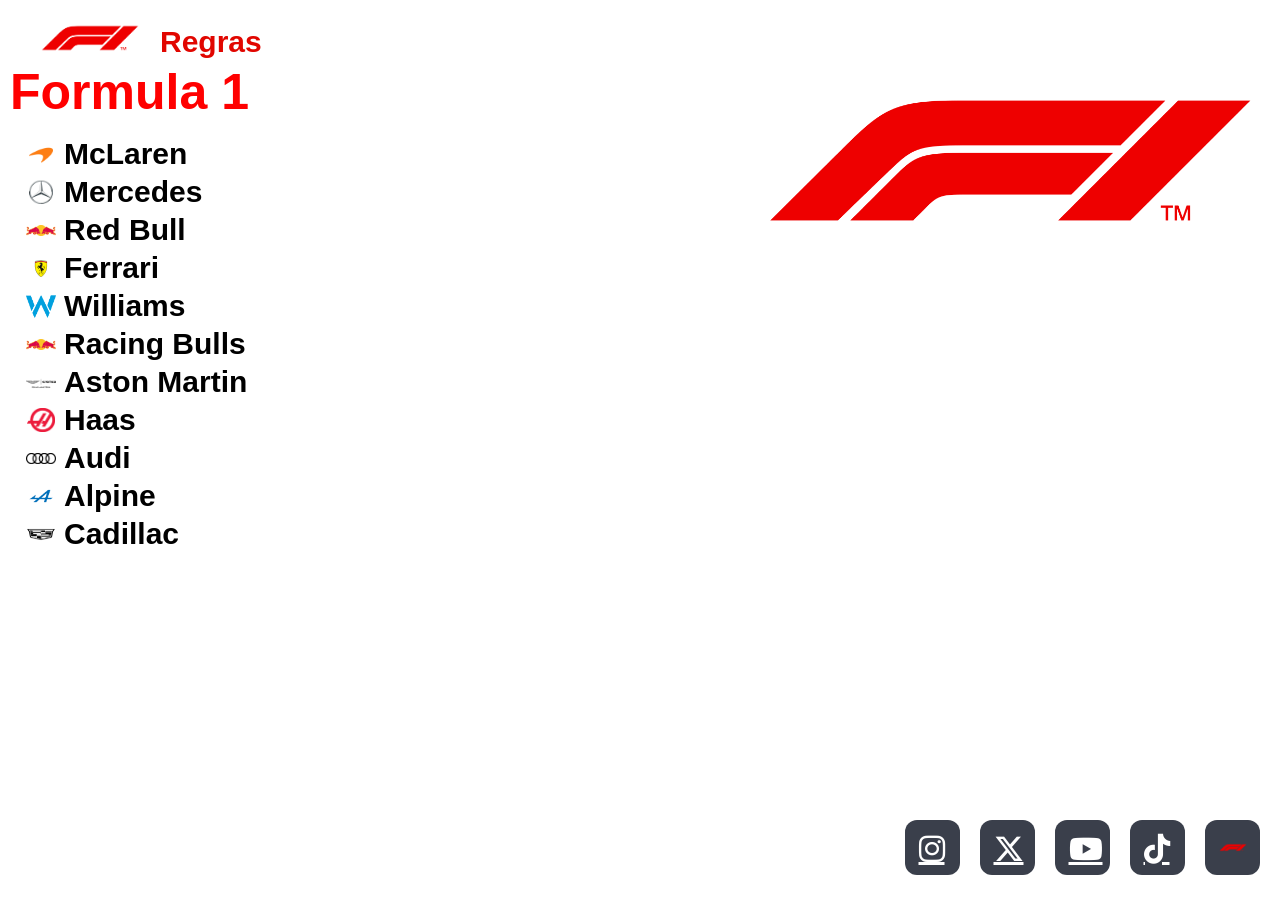
==== commit fedd12c2: "Update index.html" ====
--- a/index.html
+++ b/index.html
@@ -98,7 +98,7 @@
 
 <li>
   <a href="aston.html">
-    <img src="logo/aston.png" class="team-icon"> Aston Martin
+    <img src="logos/aston.png" class="team-icon"> Aston Martin
   </a>
 </li>
 
@@ -142,3 +142,4 @@
 </html>
 
 
+
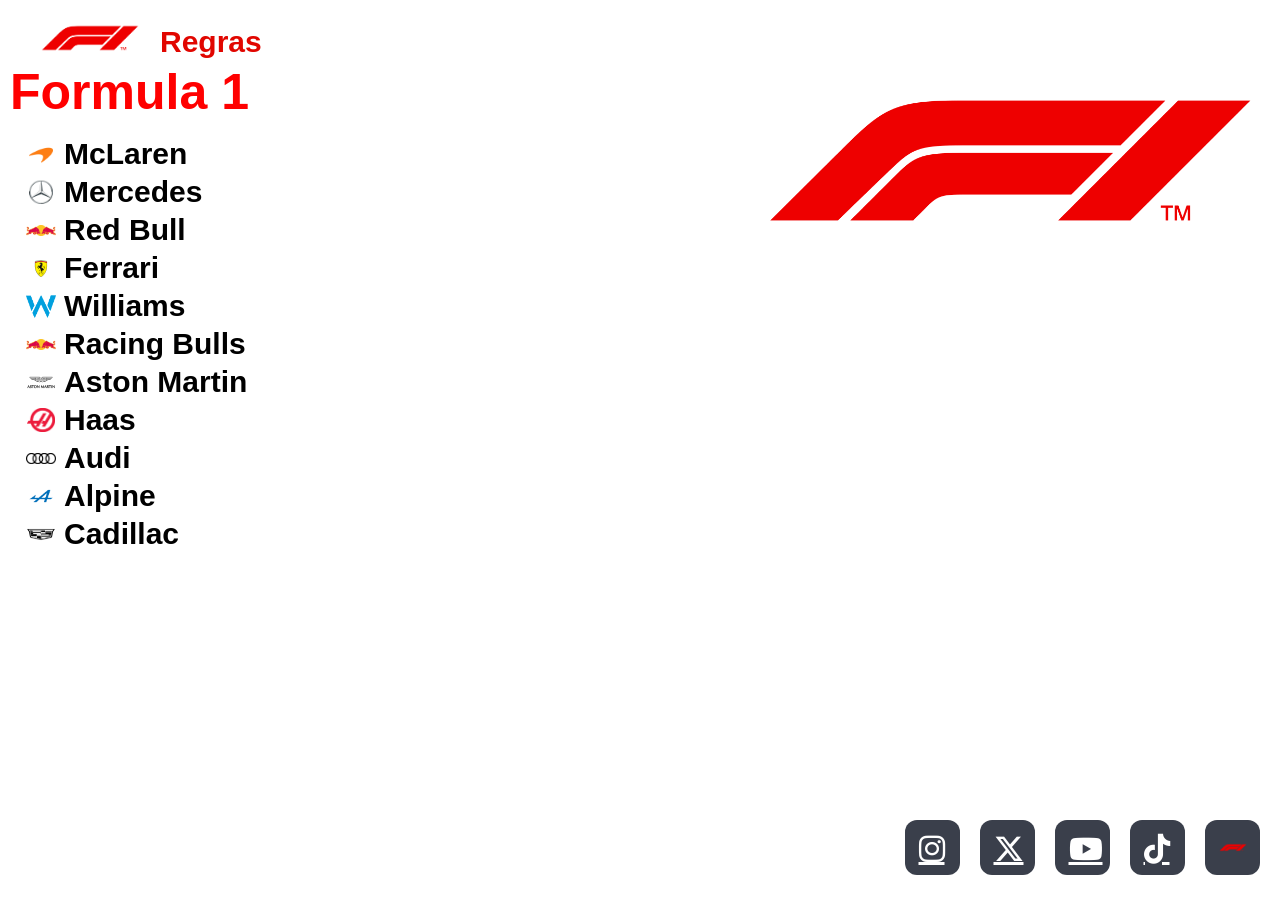
==== commit e7b21adc: "Update index.html" ====
--- a/index.html
+++ b/index.html
@@ -98,7 +98,7 @@
 
 <li>
   <a href="aston.html">
-    <img src="logos/aston.png" class="team-icon"> Aston Martin
+    <img src="icons/Astonm.png" class="team-icon"> Aston Martin
   </a>
 </li>
 
@@ -143,3 +143,4 @@
 
 
 
+
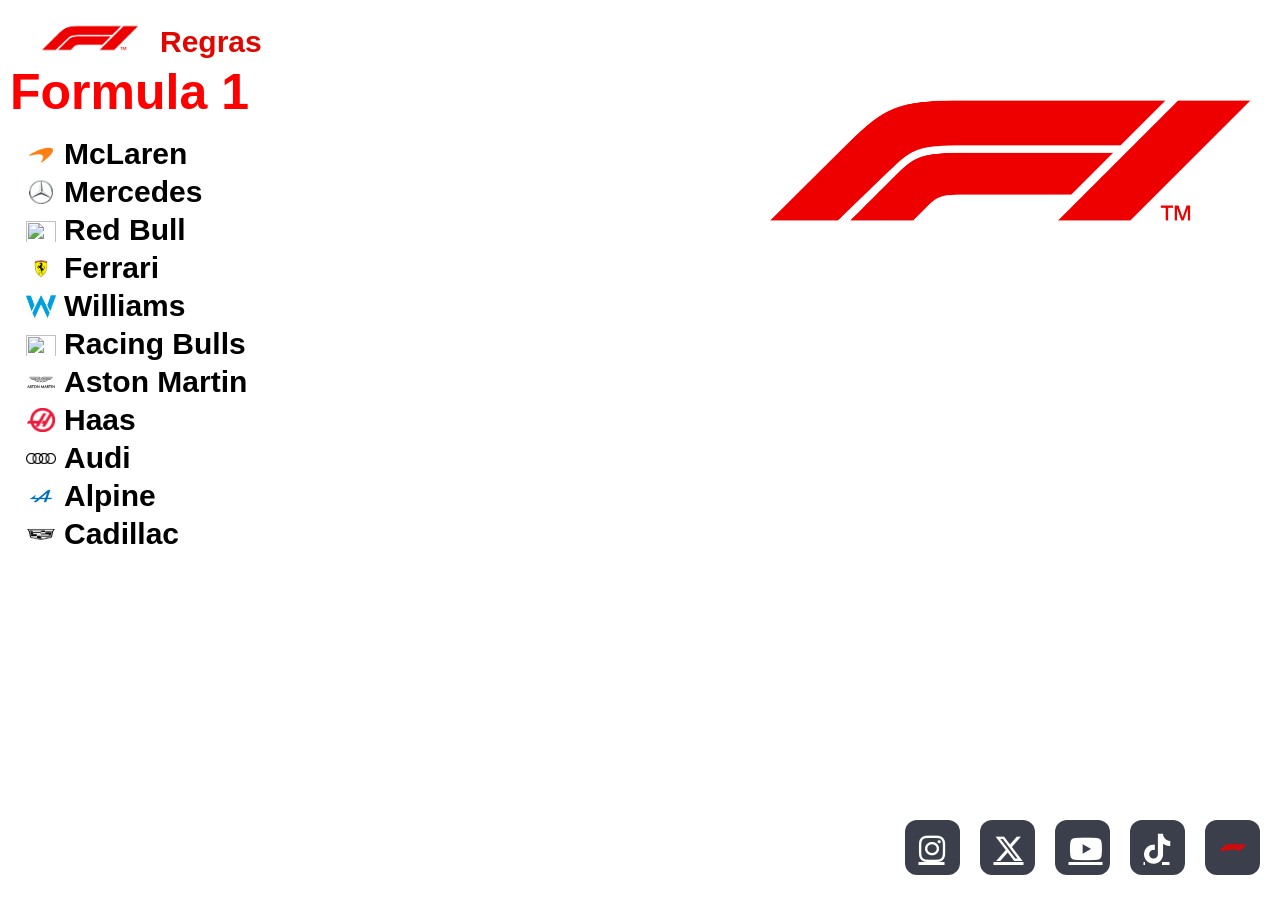
==== commit 3f2c407f: "Update index.html" ====
--- a/index.html
+++ b/index.html
@@ -70,7 +70,7 @@
 
 <li>
   <a href="redbull.html">
-    <img src="icons/RB.png" class="team-icon"> Red Bull
+    <img src="icons/rb.png" class="team-icon"> Red Bull
   </a>
 </li>
 
@@ -83,15 +83,15 @@
 
 
 <li>
-  <a href="williams.html">
+  <a href="willians.html">
     <img src="icons/WilliamsF1.png" class="team-icon"> Williams
   </a>
 </li>
 
 
 <li>
-  <a href="racingbulls.html">
-    <img src="icons/RB.png" class="team-icon"> Racing Bulls
+  <a href="RB.html">
+    <img src="icons/rb.png" class="team-icon"> Racing Bulls
   </a>
 </li>
 
@@ -140,7 +140,3 @@
 </body>
 
 </html>
-
-
-
-
--- a/stylemain.css
+++ b/stylemain.css
@@ -156,7 +156,7 @@
 
 /* Logo */
 .logo {
-    width: 120px;
+    width: 100px;
     transition: 0.3s;
     cursor: pointer;
 }
@@ -460,6 +460,20 @@
   font-size: 20px;
 }
 
+.conteudo-semana {
+    position: absolute;
+	top:400px;
+	left:500px;
+    z-index: 2;
+    color: black;
+}
+
+.conteudo-semana h1 {
+    font-size: 30px;
+    margin: 0px;
+    letter-spacing: 3px;
+}
+
 .card-fim-semana p {
   font-size: 14px;
   padding: 0 10px 15px;
@@ -692,10 +706,32 @@
   object-fit: contain;
 }
 
+.botao-home-f1 {
+    position: absolute;
+    top: 40px;   /* distância do topo */
+    left: 20px;  /* distância da esquerda */
+    width: 60px; /* tamanho do botão */
+    height: auto;
+    opacity: 0;  /* invisível por padrão */
+    transition: opacity 0.3s ease, transform 0.3s ease;
+    z-index: 3;  /* acima do banner e conteúdos */
+}
+
+/* Botão aparece quando passa o mouse no banner */
+.banner-regras:hover .botao-home-f1 {
+    opacity: 1;
+    transform: scale(1.1);
+}
+
+
 
 	
  
 /*mclaren*/
+
+
+
+
 /* ===== BANNER ===== */
 .banner-mclaren {
     position: relative;
@@ -769,6 +805,31 @@
     height: auto;
     transition: 0.3s ease;
 }
+/* Botão Home (logo da F1) */
+.botao-home-mclaren {
+    position: absolute;
+    top: 40px;   /* distância do topo */
+    left: 20px;  /* distância da esquerda */
+    width: 60px; /* tamanho do botão */
+    height: auto;
+    opacity: 0;  /* invisível por padrão */
+    transition: opacity 0.3s ease, transform 0.3s ease;
+    z-index: 3;  /* acima do banner e conteúdos */
+}
+
+/* Botão aparece quando passa o mouse no banner */
+.banner-mclaren:hover .botao-home-mclaren {
+    opacity: 1;
+    transform: scale(1.1);
+}
+
+
+
+
+
+
+
+
 
 /* TÍTULOS */
 .titulos-mclaren {
@@ -827,10 +888,6 @@
     filter: brightness(1.05);
 }
 
-body {
-    margin: 0;
-    font-family: Arial, sans-serif;
-}
 
 /* Seção principal */
 .info {
@@ -840,10 +897,7 @@
     justify-content: center;
 }
 
-body{
-  margin:0;
-  font-family: Arial, sans-serif;
-}
+
 
 .mclaren-stats{
   min-height:100vh;
@@ -1346,6 +1400,29 @@
     transition: 0.3s ease;
 	margin-top:-145px;
 }
+
+.botao-home-mercedes {
+    position: absolute;
+    top: 40px;   /* distância do topo */
+    left: 20px;  /* distância da esquerda */
+    width: 60px; /* tamanho do botão */
+    height: auto;
+    opacity: 0;  /* invisível por padrão */
+    transition: opacity 0.3s ease, transform 0.3s ease;
+    z-index: 3;  /* acima do banner e conteúdos */
+}
+
+/* Botão aparece quando passa o mouse no banner */
+.banner-mercedes:hover .botao-home-mercedes {
+    opacity: 1;
+    transform: scale(1.1);
+}
+
+
+
+
+
+
 
 /* TÍTULOS */
 .titulos-mercedes {
@@ -1581,6 +1658,31 @@
     transition: 0.3s ease;
 }
 
+
+.botao-home-redbull {
+    position: absolute;
+    top: 40px;   /* distância do topo */
+    left: 20px;  /* distância da esquerda */
+    width: 60px; /* tamanho do botão */
+    height: auto;
+    opacity: 0;  /* invisível por padrão */
+    transition: opacity 0.3s ease, transform 0.3s ease;
+    z-index: 3;  /* acima do banner e conteúdos */
+}
+
+/* Botão aparece quando passa o mouse no banner */
+.banner-redbull:hover .botao-home-redbull {
+    opacity: 1;
+    transform: scale(1.1);
+}
+
+
+
+
+
+
+
+
 /* TÍTULOS */
 .titulos-redbull {
     position: absolute;
@@ -1672,6 +1774,22 @@
   
 /*ferrari*/
 
+.botao-home-ferrari {
+    position: absolute;
+    top: 40px;   /* distância do topo */
+    left: 20px;  /* distância da esquerda */
+    width: 60px; /* tamanho do botão */
+    height: auto;
+    opacity: 0;  /* invisível por padrão */
+    transition: opacity 0.3s ease, transform 0.3s ease;
+    z-index: 3;  /* acima do banner e conteúdos */
+}
+
+/* Botão aparece quando passa o mouse no banner */
+.banner-ferrari:hover .botao-home-ferrari {
+    opacity: 1;
+    transform: scale(1.1);
+}
 
 /* Banner */
 .banner-ferrari {
@@ -1821,6 +1939,27 @@
 
 
  /*willians*/
+ 
+ .botao-home-williams {
+    position: absolute;
+    top: 40px;   /* distância do topo */
+    left: 20px;  /* distância da esquerda */
+    width: 60px; /* tamanho do botão */
+    height: auto;
+    opacity: 0;  /* invisível por padrão */
+    transition: opacity 0.3s ease, transform 0.3s ease;
+    z-index: 3;  /* acima do banner e conteúdos */
+}
+
+/* Botão aparece quando passa o mouse no banner */
+.banner-williams:hover .botao-home-williams {
+    opacity: 1;
+    transform: scale(1.1);
+}
+ 
+ 
+ 
+ 
 /* ===== BANNER ===== */
 .banner-williams {
     position: relative;
@@ -2002,6 +2141,28 @@
     transition: transform 0.6s ease;
 }
 
+
+.botao-home-rb {
+    position: absolute;
+    top: 40px;   /* distância do topo */
+    left: 20px;  /* distância da esquerda */
+    width: 60px; /* tamanho do botão */
+    height: auto;
+    opacity: 0;  /* invisível por padrão */
+    transition: opacity 0.3s ease, transform 0.3s ease;
+    z-index: 3;  /* acima do banner e conteúdos */
+}
+
+/* Botão aparece quando passa o mouse no banner */
+.banner-rb:hover .botao-home-rb {
+    opacity: 1;
+    transform: scale(1.1);
+}
+
+
+
+
+
 /* OVERLAY ESCURO AZULADO */
 .banner-rb::after {
     content: "";
@@ -2150,6 +2311,29 @@
 
 
  /*aston*/
+ 
+ 
+ .botao-home-aston {
+    position: absolute;
+    top: 40px;   /* distância do topo */
+    left: 20px;  /* distância da esquerda */
+    width: 60px; /* tamanho do botão */
+    height: auto;
+    opacity: 0;  /* invisível por padrão */
+    transition: opacity 0.3s ease, transform 0.3s ease;
+    z-index: 3;  /* acima do banner e conteúdos */
+}
+
+/* Botão aparece quando passa o mouse no banner */
+.banner-aston:hover .botao-home-aston {
+    opacity: 1;
+    transform: scale(1.1);
+}
+ 
+ 
+ 
+ 
+ 
 /* ===== BANNER ===== */
 .banner-aston {
     position: relative;
@@ -2325,6 +2509,27 @@
     transition: transform 0.6s ease;
 }
 
+.botao-home-haas {
+    position: absolute;
+    top: 40px;   /* distância do topo */
+    left: 20px;  /* distância da esquerda */
+    width: 60px; /* tamanho do botão */
+    height: auto;
+    opacity: 0;  /* invisível por padrão */
+    transition: opacity 0.3s ease, transform 0.3s ease;
+    z-index: 3;  /* acima do banner e conteúdos */
+}
+
+/* Botão aparece quando passa o mouse no banner */
+.banner-haas:hover .botao-home-haas {
+    opacity: 1;
+    transform: scale(1.1);
+}
+
+
+
+
+
 /* OVERLAY VERMELHO/ESCURO */
 .banner-haas::after {
     content: "";
@@ -2468,6 +2673,27 @@
     overflow: hidden;
 }
 
+.botao-home-audi {
+    position: absolute;
+    top: 40px;   /* distância do topo */
+    left: 20px;  /* distância da esquerda */
+    width: 60px; /* tamanho do botão */
+    height: auto;
+    opacity: 0;  /* invisível por padrão */
+    transition: opacity 0.3s ease, transform 0.3s ease;
+    z-index: 3;  /* acima do banner e conteúdos */
+}
+
+/* Botão aparece quando passa o mouse no banner */
+.banner-audi:hover .botao-home-audi {
+    opacity: 1;
+    transform: scale(1.1);
+}
+
+
+
+
+
 /* IMAGEM FUNDO */
 .bg-audi {
     position: absolute;
@@ -2621,6 +2847,25 @@
 
  /*alpine*/
 
+.botao-home-alpine {
+    position: absolute;
+    top: 40px;   /* distância do topo */
+    left: 20px;  /* distância da esquerda */
+    width: 60px; /* tamanho do botão */
+    height: auto;
+    opacity: 0;  /* invisível por padrão */
+    transition: opacity 0.3s ease, transform 0.3s ease;
+    z-index: 3;  /* acima do banner e conteúdos */
+}
+
+/* Botão aparece quando passa o mouse no banner */
+.banner-alpine:hover .botao-home-alpine {
+    opacity: 1;
+    transform: scale(1.1);
+}
+
+
+
 
 .banner-alpine {
     position: relative;
@@ -2763,6 +3008,27 @@
 
 
 /*cadillac*/
+
+.botao-home-cadillac {
+    position: absolute;
+    top: 40px;   /* distância do topo */
+    left: 20px;  /* distância da esquerda */
+    width: 60px; /* tamanho do botão */
+    height: auto;
+    opacity: 0;  /* invisível por padrão */
+    transition: opacity 0.3s ease, transform 0.3s ease;
+    z-index: 3;  /* acima do banner e conteúdos */
+}
+
+/* Botão aparece quando passa o mouse no banner */
+.banner-cadillac:hover .botao-home-cadillac {
+    opacity: 1;
+    transform: scale(1.1);
+}
+
+
+
+
 .banner-cadillac {
     position: relative;
     width: 100%;
@@ -5376,3 +5642,6 @@
 body {
   margin: 0;
 }
+
+
+
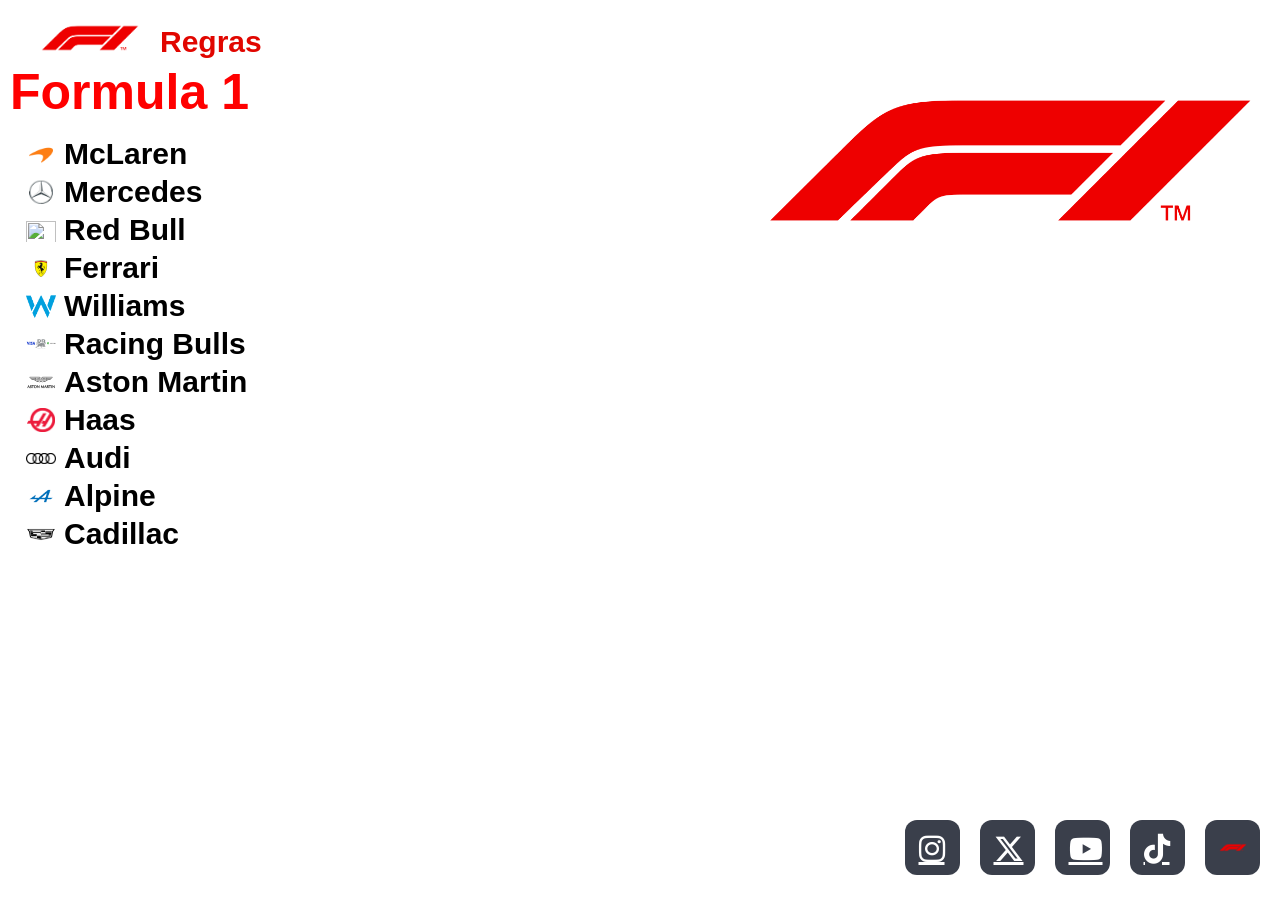
==== commit db668c2f: "Update index.html" ====
--- a/index.html
+++ b/index.html
@@ -70,7 +70,7 @@
 
 <li>
   <a href="redbull.html">
-    <img src="icons/rb.png" class="team-icon"> Red Bull
+    <img src="icons/redbull.png" class="team-icon"> Red Bull
   </a>
 </li>
 
@@ -91,7 +91,7 @@
 
 <li>
   <a href="RB.html">
-    <img src="icons/rb.png" class="team-icon"> Racing Bulls
+    <img src="logos/RB.png" class="team-icon"> Racing Bulls
   </a>
 </li>
 
@@ -140,3 +140,5 @@
 </body>
 
 </html>
+
+
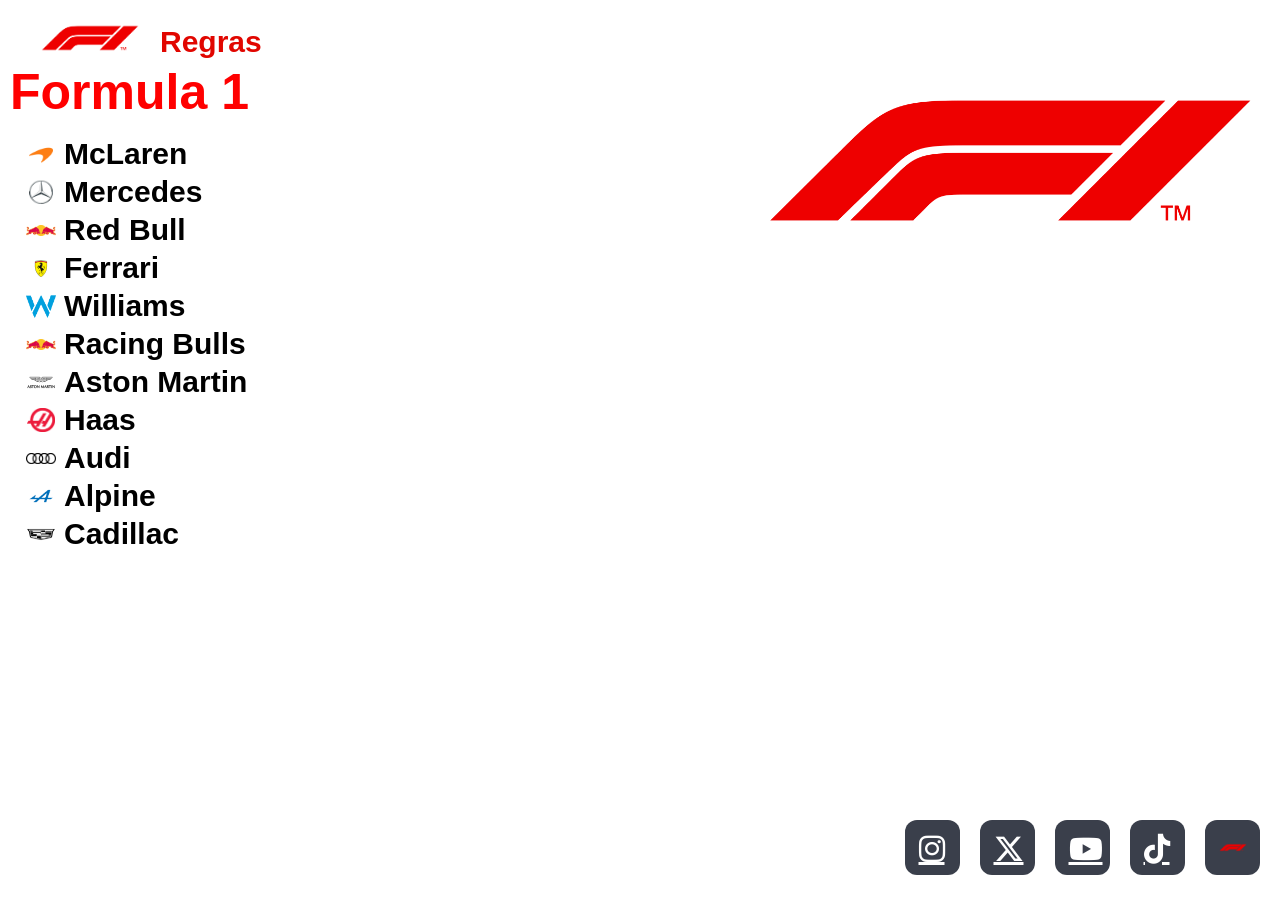
==== commit e673f5d7: "Update index.html" ====
--- a/index.html
+++ b/index.html
@@ -91,7 +91,7 @@
 
 <li>
   <a href="RB.html">
-    <img src="logos/RB.png" class="team-icon"> Racing Bulls
+    <img src="icons/racingbulls.png" class="team-icon"> Racing Bulls
   </a>
 </li>
 
@@ -142,3 +142,4 @@
 </html>
 
 
+
